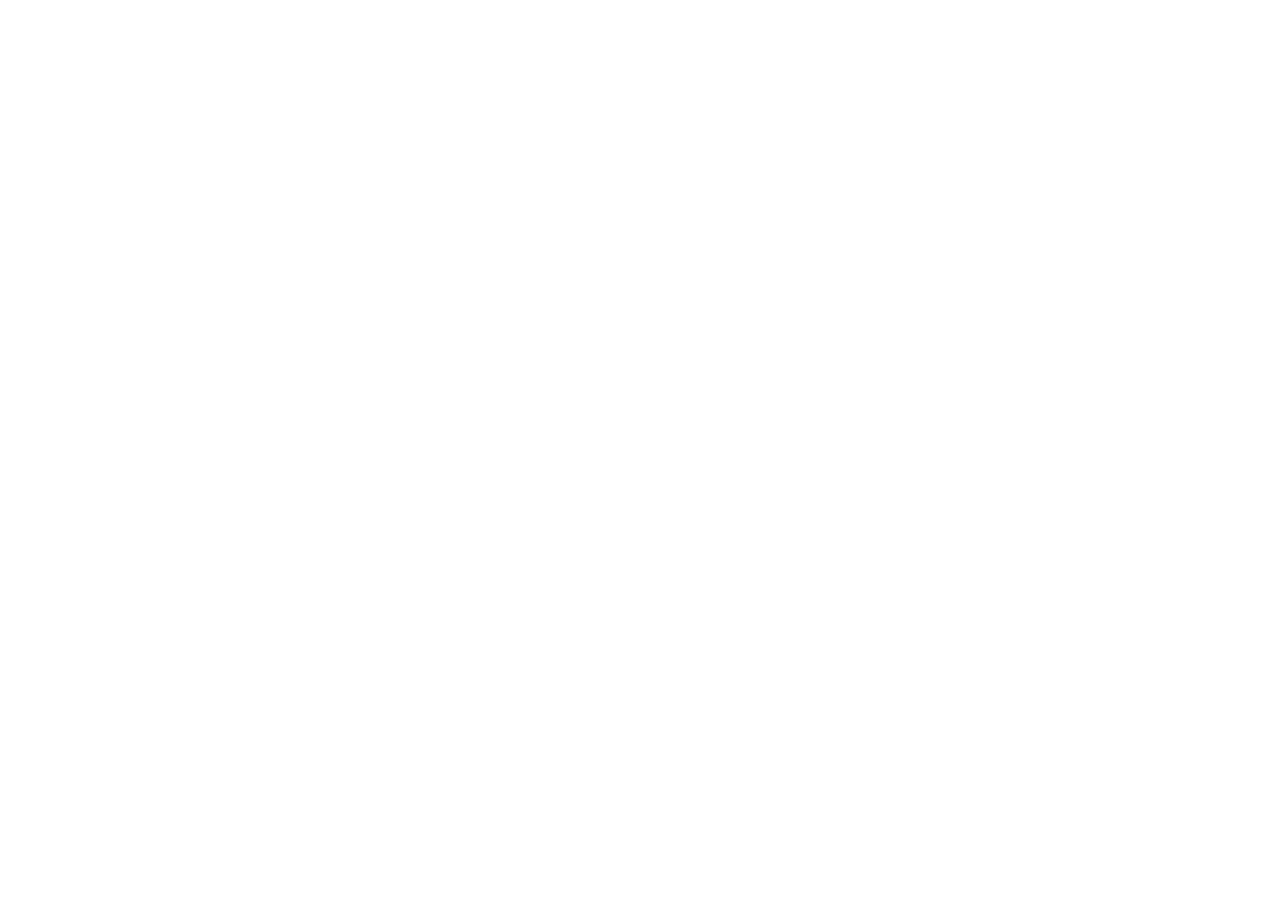
==== account.html @ 0335926c "edit account" ====
<!DOCTYPE html>
<html lang="en">
  <head>
    <meta charset="UTF-8" />
    <meta http-equiv="X-UA-Compatible" content="IE=edge" />
    <meta name="viewport" content="width=device-width, initial-scale=1.0" />
    <title>Document</title>
    <link rel="stylesheet" href="./css/account.css" />
    <link rel="stylesheet" href="./css/bootstrap.min.css" />
    <link rel="stylesheet" href="./css/main.css">
  </head>
  <body>
    <div class="loader_bg">
      <div class="loader"></div>
    </div>
    <main>
      <section class="hero">
        <div class="container">
          <div class="hero__inner text-center">
            <img class="icon__hero__sec_inner" src="./images/hero-icon.svg" alt="icon">
            <h1>My Account</h1>
            <a class="text-black link__account__hero__inner" href="./index.html">Home</a>
          </div>
        </div>
      </section>
    </main>
    <footer>
      <div class="container">
        <div class="row border-bottom mb-lg-4">
          <div class="col-12 col-xl-4 col-md-6 align-items-center d-flex">
            <p class="footer_text_first pt-sm-3">
                400 University Drive Suite 200 Coral <br> Gables, <br> FL 33134 USA
            </p>
          </div>
          <div class="col-12 col-xl-2 col-md-6">
            <p class="footer_text_second pt-5">
            Links
            </p>
            <a href="#">
            <p class="footer_text_third pt-4">
              Home
            </p>
            </a>
            <a href="#">
            <p class="footer_text_third pt-4">
              Shop
            </p>
            </a>
            <a href="#">
            <p class="footer_text_third pt-4">
              About
            </p>
            </a>
            <a href="#">
            <p class="footer_text_third pt-4">
              Contact
            </p>
            </a>
          </div>
          <div class="col-12 col-xl-2 col-md-6">
            <p class="footer_text_second pt-5">
              Help
              </p>
              <a href="#">
              <p class="footer_text_third pt-4">
                Payment Options
              </p>
              </a>
              <a href="#">
              <p class="footer_text_third pt-4">
                Returns
              </p>
              </a>
              <a href="#">
              <p class="footer_text_third pt-4">
                Privacy Policies
              </p>
              </a>
          </div>
          <div class="col-12 col-xl-4 col-md-6">
            <p class="footer_text_second pt-5">
              Newsletter
            </p>
            <form action="#" class="pt-4 footer_form pb-lg-4">
              <input class="footer_form_input_email" type="text" placeholder="Enter Your Email Address">
              <button type="submit" class="footer_form_button_subscribe">
                SUBSCRIBE
              </button>
            </form>
          </div>
        </div>
        <p class="pb-2">2022 Meubel House. All rights reverved</p>
        </div>
    </footer>
    <script src="./js/bootstrap.bundle.min.js"></script>
    <script src="https://cdnjs.cloudflare.com/ajax/libs/jquery/3.4.1/jquery.min.js"></script>
  <script>
    setTimeout(function () {
      $(".loader_bg").fadeToggle();
    }, 1500);
  </script>
  <script src="https://cdn.jsdelivr.net/npm/bootstrap@5.2.2/dist/js/bootstrap.bundle.min.js"
    integrity="sha384-OERcA2EqjJCMA+/3y+gxIOqMEjwtxJY7qPCqsdltbNJuaOe923+mo//f6V8Qbsw3" crossorigin="anonymous"></script>
  </body>
</html>
---- css/account.css ----
.hero {
  background-image: url(./images/background-hero.png);
}
.hero .link__account__hero__inner {
  font-style: normal;
  font-weight: 500;
  font-size: 16px;
  line-height: 24px;
  color: #000000;
}/*# sourceMappingURL=account.css.map */
---- css/main.css ----
@import url("https://fonts.googleapis.com/css2?family=Poppins:wght@300;400;500;600;700&display=swap");
.loader_bg {
  position: fixed;
  z-index: 999999;
  background-color: #FFFFFF;
  width: 100%;
  height: 100%;
}

.loader {
  border: 0 solid transparent;
  border-radius: 50%;
  width: 150px;
  height: 150px;
  position: absolute;
  top: calc(50vh - 75px);
  left: calc(50vw - 75px);
}

.loader::before,
.loader::after {
  content: "";
  border: 1em solid;
  border-radius: 50%;
  width: inherit;
  height: inherit;
  position: absolute;
  top: 0;
  left: 0;
  -webkit-animation: loader 2s linear infinite;
          animation: loader 2s linear infinite;
  opacity: 0;
}

.loader::before {
  -webkit-animation-delay: 0.5s;
          animation-delay: 0.5s;
}

@-webkit-keyframes loader {
  0% {
    transform: scale(0);
    opacity: 0;
    border-color: blue;
  }
  50% {
    opacity: 1;
    border-color: greenyellow;
  }
  100% {
    transform: scale(1);
    opacity: 0;
    border-color: aqua;
  }
}

@keyframes loader {
  0% {
    transform: scale(0);
    opacity: 0;
    border-color: blue;
  }
  50% {
    opacity: 1;
    border-color: greenyellow;
  }
  100% {
    transform: scale(1);
    opacity: 0;
    border-color: aqua;
  }
}
* {
  margin: 0;
  padding: 0;
  box-sizing: border-box;
  font-family: "Poppins", sans-serif;
  scroll-behavior: smooth;
}

.container-sm {
  max-width: 1200px !important;
}
@media screen and (min-width: 500px) {
  .container-sm {
    padding: 0 25px;
  }
}

a {
  text-decoration: none !important;
}

.footer_text_first {
  font-weight: 400;
  font-size: 16px;
  line-height: 24px;
  color: #9F9F9F;
}

.footer_text_second {
  font-weight: 500;
  font-size: 16px;
  line-height: 24px;
  color: #9F9F9F;
}

.footer_text_third {
  font-weight: 500;
  font-size: 16px;
  line-height: 24px;
  color: #000000;
}

.footer_form_input_email {
  border: none;
  border-bottom: 1px solid #000000;
  padding-right: 10px;
}

.footer_form_button_subscribe {
  font-weight: 500;
  font-size: 14px;
  line-height: 21px;
  color: #000000;
  border: none;
  background-color: transparent;
  margin-left: 11px;
  border-bottom: 1px solid #000000;
}

@media screen and (max-width: 330px) {
  .footer_form_button_subscribe {
    margin-left: 0 !important;
  }
}
@media screen and (max-width: 768px) {
  .footer_form {
    padding-bottom: 40px !important;
  }
}
.loader_bg {
  position: fixed;
  z-index: 999999;
  background-color: #FFFFFF;
  width: 100%;
  height: 100%;
}

.loader {
  border: 0 solid transparent;
  border-radius: 50%;
  width: 150px;
  height: 150px;
  position: absolute;
  top: calc(50vh - 75px);
  left: calc(50vw - 75px);
}

.loader::before,
.loader::after {
  content: "";
  border: 1em solid;
  border-radius: 50%;
  width: inherit;
  height: inherit;
  position: absolute;
  top: 0;
  left: 0;
  -webkit-animation: loader 2s linear infinite;
          animation: loader 2s linear infinite;
  opacity: 0;
}

.loader::before {
  -webkit-animation-delay: 0.5s;
          animation-delay: 0.5s;
}

@keyframes loader {
  0% {
    transform: scale(0);
    opacity: 0;
    border-color: blue;
  }
  50% {
    opacity: 1;
    border-color: greenyellow;
  }
  100% {
    transform: scale(1);
    opacity: 0;
    border-color: aqua;
  }
}
.btn-close:focus,
.navbar-toggler:focus {
  outline: none;
  box-shadow: none;
  border: none;
}/*# sourceMappingURL=main.css.map */
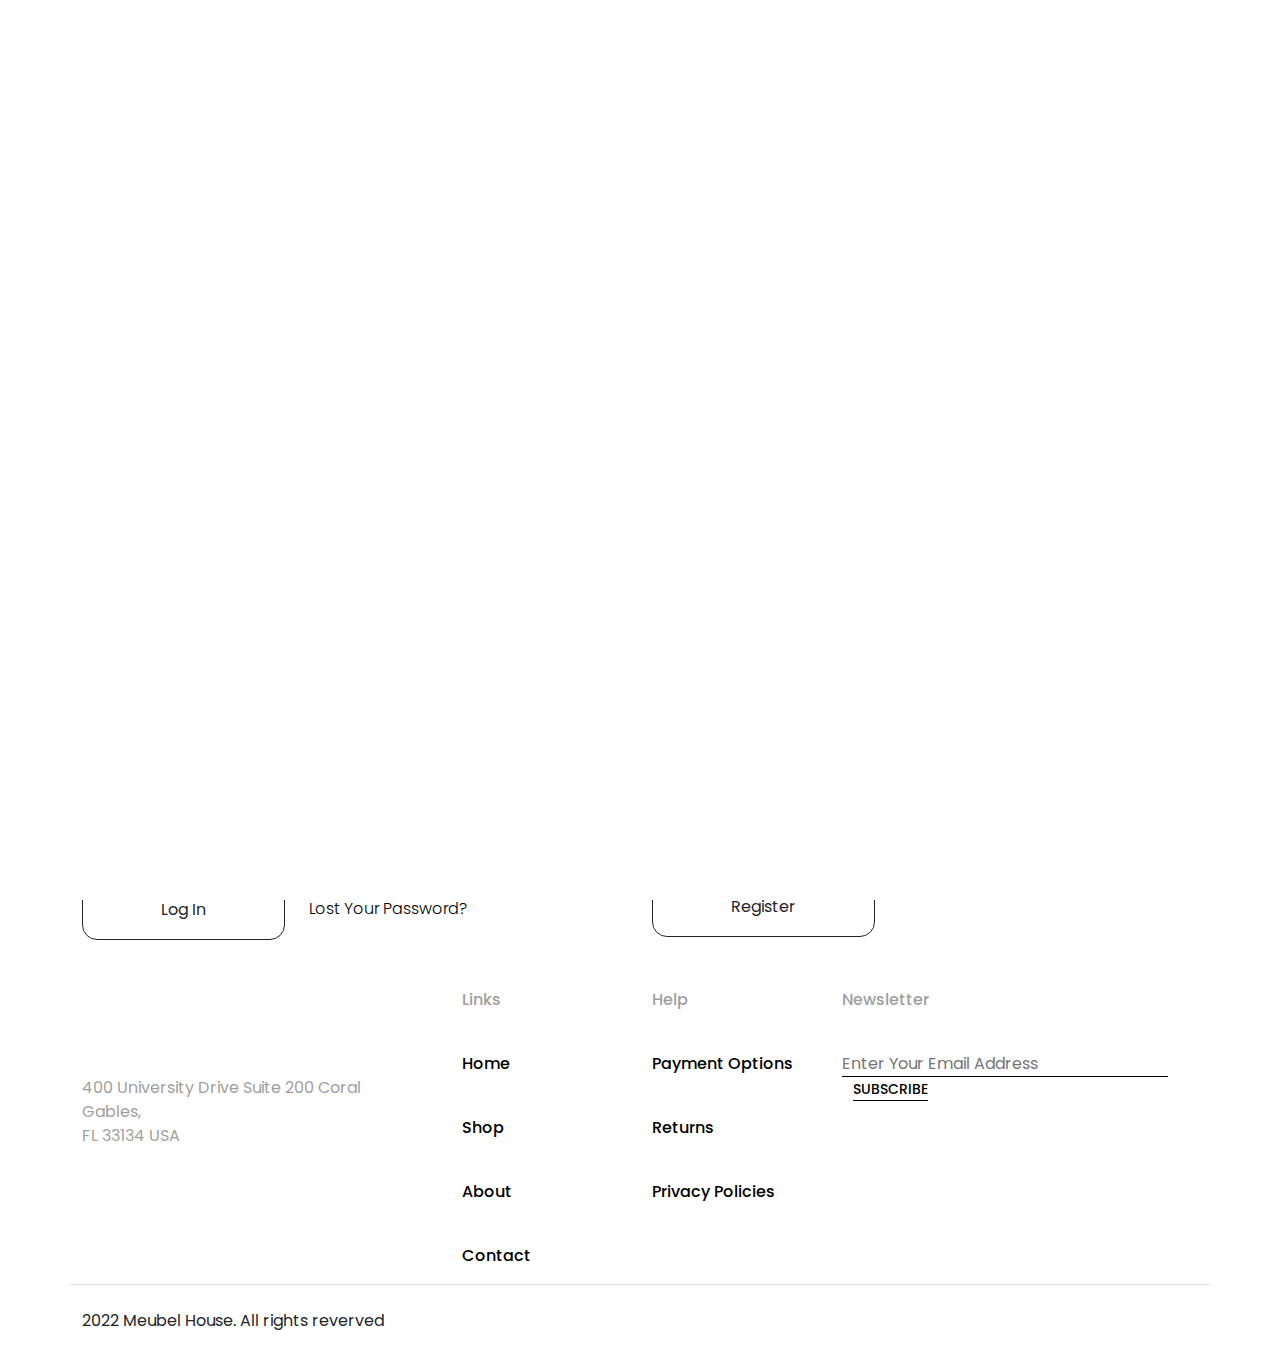
==== commit 36f3ce60: "edit account" ====
--- a/account.html
+++ b/account.html
@@ -7,7 +7,7 @@
     <title>Document</title>
     <link rel="stylesheet" href="./css/account.css" />
     <link rel="stylesheet" href="./css/bootstrap.min.css" />
-    <link rel="stylesheet" href="./css/main.css">
+    <link rel="stylesheet" href="./css/main.css" />
   </head>
   <body>
     <div class="loader_bg">
@@ -16,10 +16,106 @@
     <main>
       <section class="hero">
         <div class="container">
-          <div class="hero__inner text-center">
-            <img class="icon__hero__sec_inner" src="./images/hero-icon.svg" alt="icon">
-            <h1>My Account</h1>
-            <a class="text-black link__account__hero__inner" href="./index.html">Home</a>
+          <div
+            class="hero__box d-flex align-items-center justify-content-center"
+          >
+            <div class="hero__inner text-center">
+              <img
+                class="icon__hero__sec_inner"
+                src="./images/hero-icon.svg"
+                alt="icon"
+              />
+              <h1>My Account</h1>
+              <a
+                class="text-black link__account__hero__inner"
+                href="./index.html"
+                >Home &nbsp;&nbsp;
+                <img src="./images/hero-section-icon-link.svg" alt="icon" /> </a
+              >&nbsp;&nbsp;
+              <a class="link_2_account__hero__inner" href="./account.html">
+                My account
+              </a>
+            </div>
+          </div>
+        </div>
+      </section>
+      <section class="form__sect pt-5">
+        <div class="container pt-5">
+          <div class="form__sect__inner row">
+            <div class="form__sect__left col-6">
+              <form action="#">
+                <h2 class="login__account">Log In</h2>
+                <label for="username" class="user__or__email__label">
+                  Username or email address
+                </label>
+                <input
+                  name="username_mail"
+                  id="username"
+                  type="email"
+                  class="form__account__sect"
+                />
+                <br />
+                <label class="label__password" for="password">Password</label>
+                <br />
+                <input
+                  name="password"
+                  id="password"
+                  type="password"
+                  class="form__account__sect"
+                />
+                <br />
+                <div class="remember_box">
+                  <input type="checkbox" name="Remember" id="remember" />
+                  &nbsp;&nbsp;&nbsp;&nbsp;&nbsp;
+                  <label for="remember"> Remember me </label>
+                </div>
+                <br />
+                <button
+                  type="submit"
+                  class="btn btn-outline-dark button__log__in__acc"
+                >
+                  Log In
+                </button>
+                <a class="link__forgot__pas" href="./account.html">
+                  Lost Your Password?
+                </a>
+              </form>
+            </div>
+
+            <div class="form__sect__right col-6">
+              <form action="#">
+                <h2 class="login__account">Register</h2>
+                <label for="username" class="user__or__email__label">
+                  Email address
+                </label>
+                <br />
+                <input
+                  name="username_mail"
+                  id="username"
+                  type="email"
+                  class="form__account__sect"
+                />
+                <br />
+                <p class="register__text_1">
+                  A link to set a new password will be sent to your email <br />
+                  address.
+                </p>
+                <p class="register__text_1">
+                  Your personal data will be used to support your <br> experience
+                  throughout this website, to manage access <br> to your account, and
+                  for other purposes described in our <br><strong> 
+                    privacy
+                    policy.
+                  </strong>
+                </p>
+                <button
+                type="submit"
+                class="btn btn-outline-dark button__log__in__acc"
+              >
+                Register
+              </button>
+              </form>
+            </div>
           </div>
         </div>
       </section>
@@ -29,60 +125,46 @@
         <div class="row border-bottom mb-lg-4">
           <div class="col-12 col-xl-4 col-md-6 align-items-center d-flex">
             <p class="footer_text_first pt-sm-3">
-                400 University Drive Suite 200 Coral <br> Gables, <br> FL 33134 USA
+              400 University Drive Suite 200 Coral <br />
+              Gables, <br />
+              FL 33134 USA
             </p>
           </div>
           <div class="col-12 col-xl-2 col-md-6">
-            <p class="footer_text_second pt-5">
-            Links
-            </p>
+            <p class="footer_text_second pt-5">Links</p>
             <a href="#">
-            <p class="footer_text_third pt-4">
-              Home
-            </p>
+              <p class="footer_text_third pt-4">Home</p>
             </a>
             <a href="#">
-            <p class="footer_text_third pt-4">
-              Shop
-            </p>
+              <p class="footer_text_third pt-4">Shop</p>
             </a>
             <a href="#">
-            <p class="footer_text_third pt-4">
-              About
-            </p>
+              <p class="footer_text_third pt-4">About</p>
             </a>
             <a href="#">
-            <p class="footer_text_third pt-4">
-              Contact
-            </p>
+              <p class="footer_text_third pt-4">Contact</p>
             </a>
           </div>
           <div class="col-12 col-xl-2 col-md-6">
-            <p class="footer_text_second pt-5">
-              Help
-              </p>
-              <a href="#">
-              <p class="footer_text_third pt-4">
-                Payment Options
-              </p>
-              </a>
-              <a href="#">
-              <p class="footer_text_third pt-4">
-                Returns
-              </p>
-              </a>
-              <a href="#">
-              <p class="footer_text_third pt-4">
-                Privacy Policies
-              </p>
-              </a>
+            <p class="footer_text_second pt-5">Help</p>
+            <a href="#">
+              <p class="footer_text_third pt-4">Payment Options</p>
+            </a>
+            <a href="#">
+              <p class="footer_text_third pt-4">Returns</p>
+            </a>
+            <a href="#">
+              <p class="footer_text_third pt-4">Privacy Policies</p>
+            </a>
           </div>
           <div class="col-12 col-xl-4 col-md-6">
-            <p class="footer_text_second pt-5">
-              Newsletter
-            </p>
+            <p class="footer_text_second pt-5">Newsletter</p>
             <form action="#" class="pt-4 footer_form pb-lg-4">
-              <input class="footer_form_input_email" type="text" placeholder="Enter Your Email Address">
+              <input
+                class="footer_form_input_email"
+                type="text"
+                placeholder="Enter Your Email Address"
+              />
               <button type="submit" class="footer_form_button_subscribe">
                 SUBSCRIBE
               </button>
@@ -90,16 +172,19 @@
           </div>
         </div>
         <p class="pb-2">2022 Meubel House. All rights reverved</p>
-        </div>
+      </div>
     </footer>
     <script src="./js/bootstrap.bundle.min.js"></script>
     <script src="https://cdnjs.cloudflare.com/ajax/libs/jquery/3.4.1/jquery.min.js"></script>
-  <script>
-    setTimeout(function () {
-      $(".loader_bg").fadeToggle();
-    }, 1500);
-  </script>
-  <script src="https://cdn.jsdelivr.net/npm/bootstrap@5.2.2/dist/js/bootstrap.bundle.min.js"
-    integrity="sha384-OERcA2EqjJCMA+/3y+gxIOqMEjwtxJY7qPCqsdltbNJuaOe923+mo//f6V8Qbsw3" crossorigin="anonymous"></script>
+    <script>
+      setTimeout(function () {
+        $(".loader_bg").fadeToggle();
+      }, 1500);
+    </script>
+    <script
+      src="https://cdn.jsdelivr.net/npm/bootstrap@5.2.2/dist/js/bootstrap.bundle.min.js"
+      integrity="sha384-OERcA2EqjJCMA+/3y+gxIOqMEjwtxJY7qPCqsdltbNJuaOe923+mo//f6V8Qbsw3"
+      crossorigin="anonymous"
+    ></script>
   </body>
 </html>
--- a/css/account.css
+++ b/css/account.css
@@ -1,10 +1,97 @@
 .hero {
-  background-image: url(./images/background-hero.png);
+  background-image: url("../images/background-hero.png");
+  height: 316px;
+  width: 100%;
+  background-repeat: no-repeat;
+  background-size: cover;
 }
-.hero .link__account__hero__inner {
+
+.hero__box {
+  height: 316px;
+  width: 100%;
+}
+.hero__box .link__account__hero__inner {
   font-style: normal;
   font-weight: 500;
   font-size: 16px;
   line-height: 24px;
   color: #000000;
+}
+.hero__box .link_2_account__hero__inner {
+  font-weight: 300;
+  font-size: 16px;
+  line-height: 24px;
+  color: #000000;
+}
+
+.login__account {
+  font-style: normal;
+  font-weight: 600;
+  font-size: 36px;
+  line-height: 54px;
+  color: #000000;
+  padding-bottom: 36px;
+}
+
+.user__or__email__label {
+  font-weight: 500;
+  font-size: 16px;
+  line-height: 24px;
+  color: #000000;
+  padding-bottom: 20px;
+}
+
+.form__account__sect {
+  background: #FFFFFF;
+  border: 1px solid #9F9F9F;
+  border-radius: 10px;
+  width: 423px;
+  height: 75px;
+}
+
+.form__account__sect:active {
+  background: #FFFFFF;
+  border: 1px solid #9F9F9F !important;
+  border-radius: 10px;
+}
+
+.label__password {
+  font-weight: 500;
+  font-size: 16px;
+  line-height: 24px;
+  color: #000000;
+  padding-top: 36px;
+  padding-bottom: 22px;
+}
+
+#remember {
+  width: 30px;
+  height: 27px;
+}
+
+.remember_box {
+  padding-top: 43px;
+  display: flex;
+  align-items: center;
+}
+
+.button__log__in__acc {
+  padding: 17px 78px !important;
+  border-radius: 15px !important;
+}
+
+.link__forgot__pas {
+  font-weight: 300;
+  font-size: 16px;
+  line-height: 24px;
+  color: #000000;
+  margin-left: 20px;
+}
+
+.link__forgot__pas:hover {
+  color: #000000;
+}
+
+.register__text_1 {
+  padding-top: 36px;
 }/*# sourceMappingURL=account.css.map */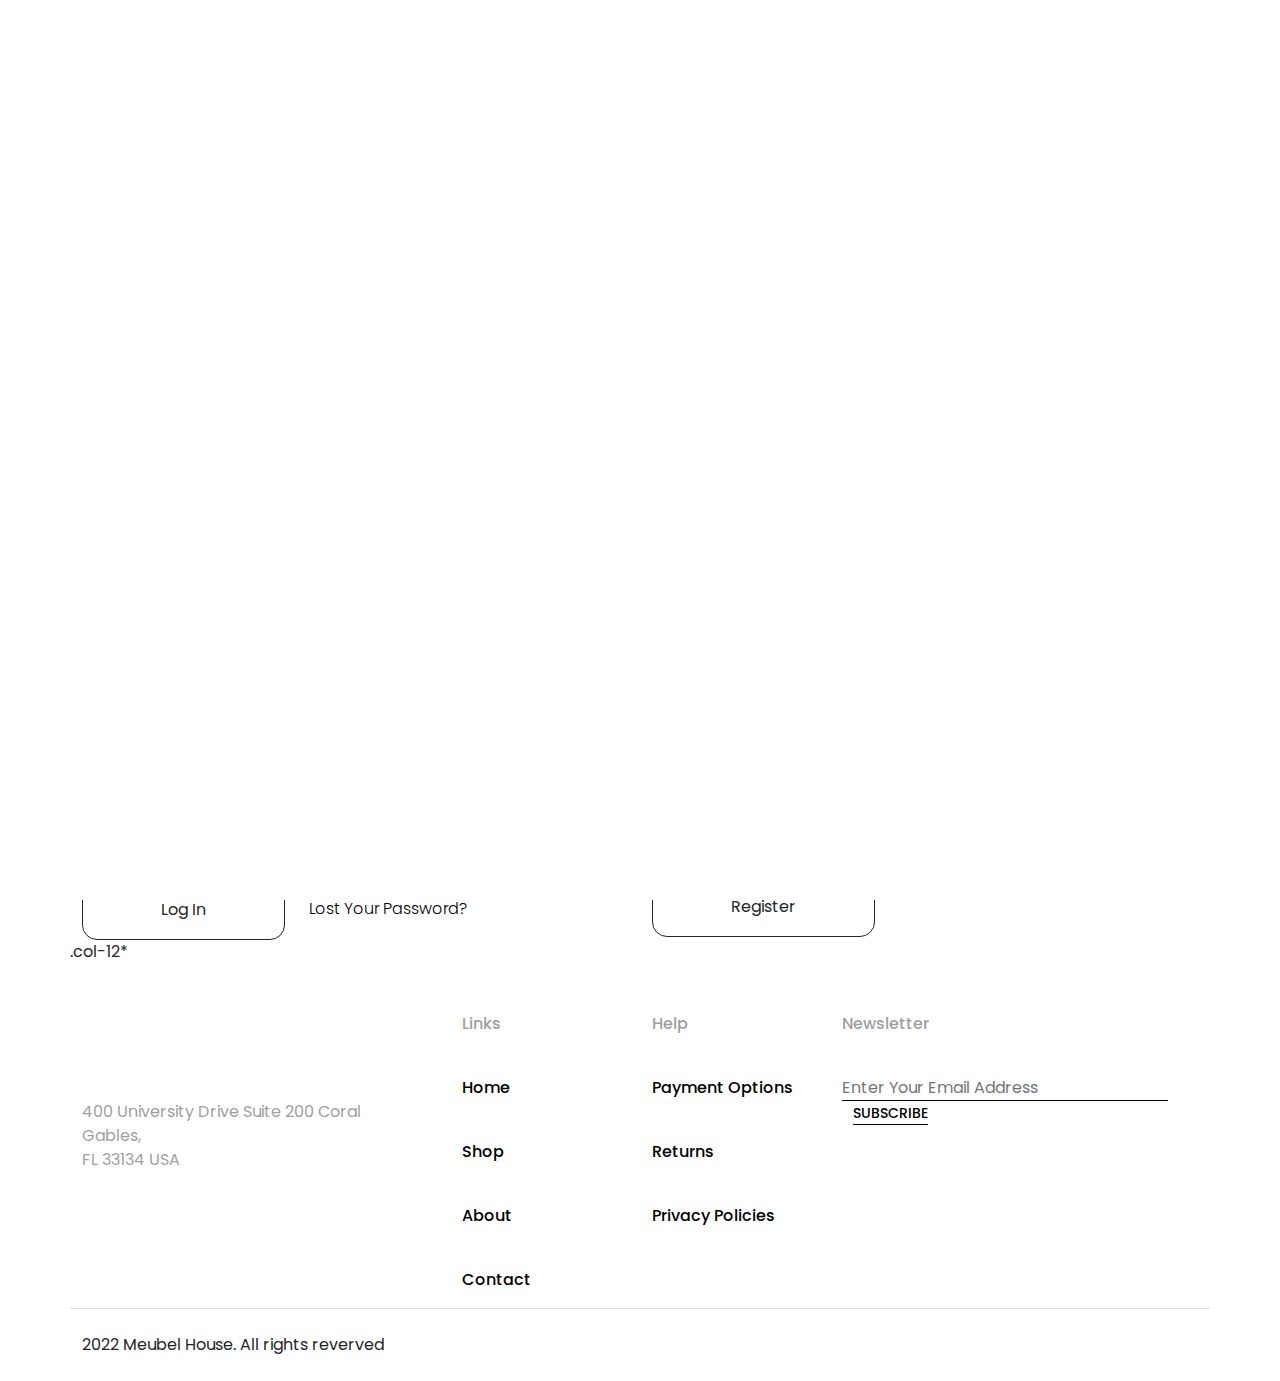
==== commit 20f088ae: "edit account" ====
--- a/account.html
+++ b/account.html
@@ -42,12 +42,12 @@
       <section class="form__sect pt-5">
         <div class="container pt-5">
           <div class="form__sect__inner row">
-            <div class="form__sect__left col-6">
+            <div class="form__sect__left col-12 col-lg-6">
               <form action="#">
                 <h2 class="login__account">Log In</h2>
                 <label for="username" class="user__or__email__label">
                   Username or email address
-                </label>
+                </label> <br>
                 <input
                   name="username_mail"
                   id="username"
@@ -82,7 +82,7 @@
               </form>
             </div>
 
-            <div class="form__sect__right col-6">
+            <div class="form__sect__right col-12 col-lg-6">
               <form action="#">
                 <h2 class="login__account">Register</h2>
                 <label for="username" class="user__or__email__label">
@@ -119,10 +119,17 @@
           </div>
         </div>
       </section>
+      <section>
+        <div class="container">
+          <div class="row">
+            .col-12*
+          </div>
+        </div>
+      </section>
     </main>
     <footer>
       <div class="container">
-        <div class="row border-bottom mb-lg-4">
+        <div class="row border-bottom mb-lg-4 footer__innner">
           <div class="col-12 col-xl-4 col-md-6 align-items-center d-flex">
             <p class="footer_text_first pt-sm-3">
               400 University Drive Suite 200 Coral <br />
--- a/css/account.css
+++ b/css/account.css
@@ -94,4 +94,27 @@
 
 .register__text_1 {
   padding-top: 36px;
+}
+
+@media screen and (max-width: 458px) {
+  .form__account__sect {
+    width: 100% !important;
+  }
+  .link__forgot__pas {
+    display: block !important;
+    padding-top: 20px;
+  }
+  .footer_form_button_subscribe {
+    padding-top: 15px;
+  }
+}
+@media screen and (max-width: 768px) {
+  .footer__innner {
+    padding-top: 50px;
+  }
+}
+@media screen and (max-width: 992px) {
+  .login__account {
+    padding-top: 60px;
+  }
 }/*# sourceMappingURL=account.css.map */--- a/css/main.css
+++ b/css/main.css
@@ -19,7 +19,7 @@
 
 .loader::before,
 .loader::after {
-  content: "";
+  content: '';
   border: 1em solid;
   border-radius: 50%;
   width: inherit;
@@ -33,13 +33,14 @@
 }
 
 .loader::before {
-  -webkit-animation-delay: 0.5s;
-          animation-delay: 0.5s;
+  -webkit-animation-delay: .5s;
+          animation-delay: .5s;
 }
 
 @-webkit-keyframes loader {
   0% {
-    transform: scale(0);
+    -webkit-transform: scale(0);
+            transform: scale(0);
     opacity: 0;
     border-color: blue;
   }
@@ -48,7 +49,8 @@
     border-color: greenyellow;
   }
   100% {
-    transform: scale(1);
+    -webkit-transform: scale(1);
+            transform: scale(1);
     opacity: 0;
     border-color: aqua;
   }
@@ -56,7 +58,8 @@
 
 @keyframes loader {
   0% {
-    transform: scale(0);
+    -webkit-transform: scale(0);
+            transform: scale(0);
     opacity: 0;
     border-color: blue;
   }
@@ -65,22 +68,26 @@
     border-color: greenyellow;
   }
   100% {
-    transform: scale(1);
+    -webkit-transform: scale(1);
+            transform: scale(1);
     opacity: 0;
     border-color: aqua;
   }
 }
+
 * {
   margin: 0;
   padding: 0;
-  box-sizing: border-box;
-  font-family: "Poppins", sans-serif;
+  -webkit-box-sizing: border-box;
+          box-sizing: border-box;
+  font-family: 'Poppins', sans-serif;
   scroll-behavior: smooth;
 }
 
 .container-sm {
   max-width: 1200px !important;
 }
+
 @media screen and (min-width: 500px) {
   .container-sm {
     padding: 0 25px;
@@ -110,12 +117,25 @@
   font-size: 16px;
   line-height: 24px;
   color: #000000;
+  -webkit-transition: 0.5s;
+  transition: 0.5s;
+}
+
+.footer_text_third:hover {
+  color: #9F9F9F;
 }
 
 .footer_form_input_email {
   border: none;
   border-bottom: 1px solid #000000;
   padding-right: 10px;
+}
+
+.footer_form_input_email:focus {
+  outline: none;
+  -webkit-box-shadow: none;
+          box-shadow: none;
+  border: none;
 }
 
 .footer_form_button_subscribe {
@@ -127,6 +147,12 @@
   background-color: transparent;
   margin-left: 11px;
   border-bottom: 1px solid #000000;
+  -webkit-transition: 0.5s;
+  transition: 0.5s;
+}
+
+.footer_form_button_subscribe:hover {
+  color: #9F9F9F;
 }
 
 @media screen and (max-width: 330px) {
@@ -134,11 +160,13 @@
     margin-left: 0 !important;
   }
 }
+
 @media screen and (max-width: 768px) {
   .footer_form {
     padding-bottom: 40px !important;
   }
 }
+
 .loader_bg {
   position: fixed;
   z-index: 999999;
@@ -159,7 +187,7 @@
 
 .loader::before,
 .loader::after {
-  content: "";
+  content: '';
   border: 1em solid;
   border-radius: 50%;
   width: inherit;
@@ -173,13 +201,14 @@
 }
 
 .loader::before {
-  -webkit-animation-delay: 0.5s;
-          animation-delay: 0.5s;
+  -webkit-animation-delay: .5s;
+          animation-delay: .5s;
 }
 
 @keyframes loader {
   0% {
-    transform: scale(0);
+    -webkit-transform: scale(0);
+            transform: scale(0);
     opacity: 0;
     border-color: blue;
   }
@@ -188,14 +217,18 @@
     border-color: greenyellow;
   }
   100% {
-    transform: scale(1);
+    -webkit-transform: scale(1);
+            transform: scale(1);
     opacity: 0;
     border-color: aqua;
   }
 }
+
 .btn-close:focus,
 .navbar-toggler:focus {
   outline: none;
-  box-shadow: none;
-  border: none;
-}/*# sourceMappingURL=main.css.map */+  -webkit-box-shadow: none;
+          box-shadow: none;
+  border: none;
+}
+/*# sourceMappingURL=main.css.map */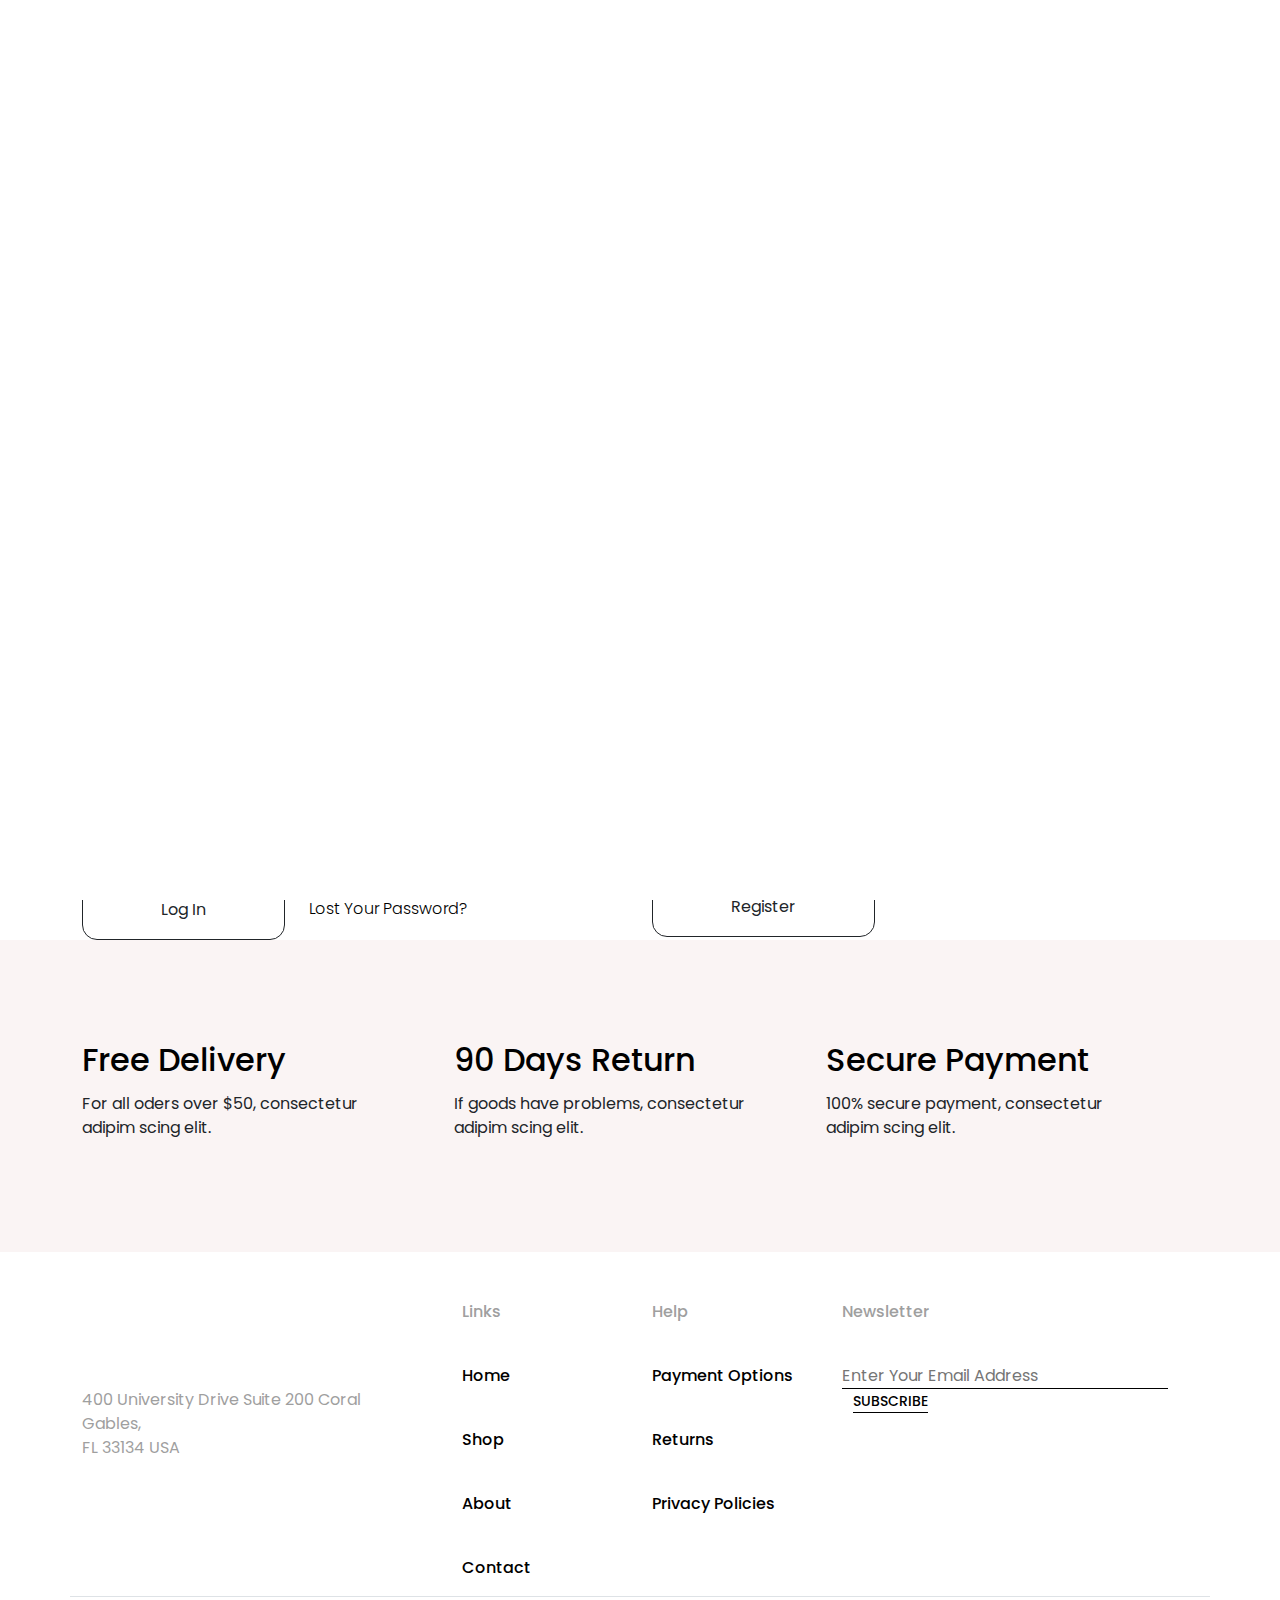
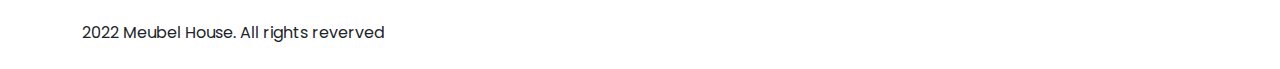
==== commit f4dd86b8: "end account" ====
--- a/account.html
+++ b/account.html
@@ -119,10 +119,35 @@
           </div>
         </div>
       </section>
-      <section>
+      <section class="sec__info">
         <div class="container">
-          <div class="row">
-            .col-12*
+          <div class="row justify-content-center">
+            <div class="row__inner__account d-flex justify-content-center">
+              <div class="col-12 col-xl-4 col-lg-6">
+                <h2 class="info__txt__heading">
+                  Free Delivery
+                </h2>
+                <p class="info__txt__p">
+                  For all oders over $50, consectetur <br> adipim scing elit.
+                </p>
+              </div>
+              <div class="col-12 col-xl-4 col-lg-6">
+                <h2 class="info__txt__heading">
+                  90 Days Return
+                </h2>
+                <p class="info__txt__p">
+                  If goods have problems, consectetur <br> adipim scing elit.
+                </p>
+              </div>
+              <div class="col-12 col-xl-4 col-lg-6">
+                <h2 class="info__txt__heading">
+                  Secure Payment
+                </h2>
+                <p class="info__txt__p">
+                  100% secure payment, consectetur <br> adipim scing elit.
+                </p>
+              </div>
+            </div>
           </div>
         </div>
       </section>
--- a/css/account.css
+++ b/css/account.css
@@ -117,4 +117,19 @@
   .login__account {
     padding-top: 60px;
   }
+}
+.info__txt__heading {
+  font-weight: 500;
+  font-size: 32px;
+  line-height: 48px;
+  color: #000000;
+}
+
+.sec__info {
+  background: #FAF4F4;
+}
+
+.row__inner__account {
+  padding-top: 96px;
+  padding-bottom: 96px;
 }/*# sourceMappingURL=account.css.map */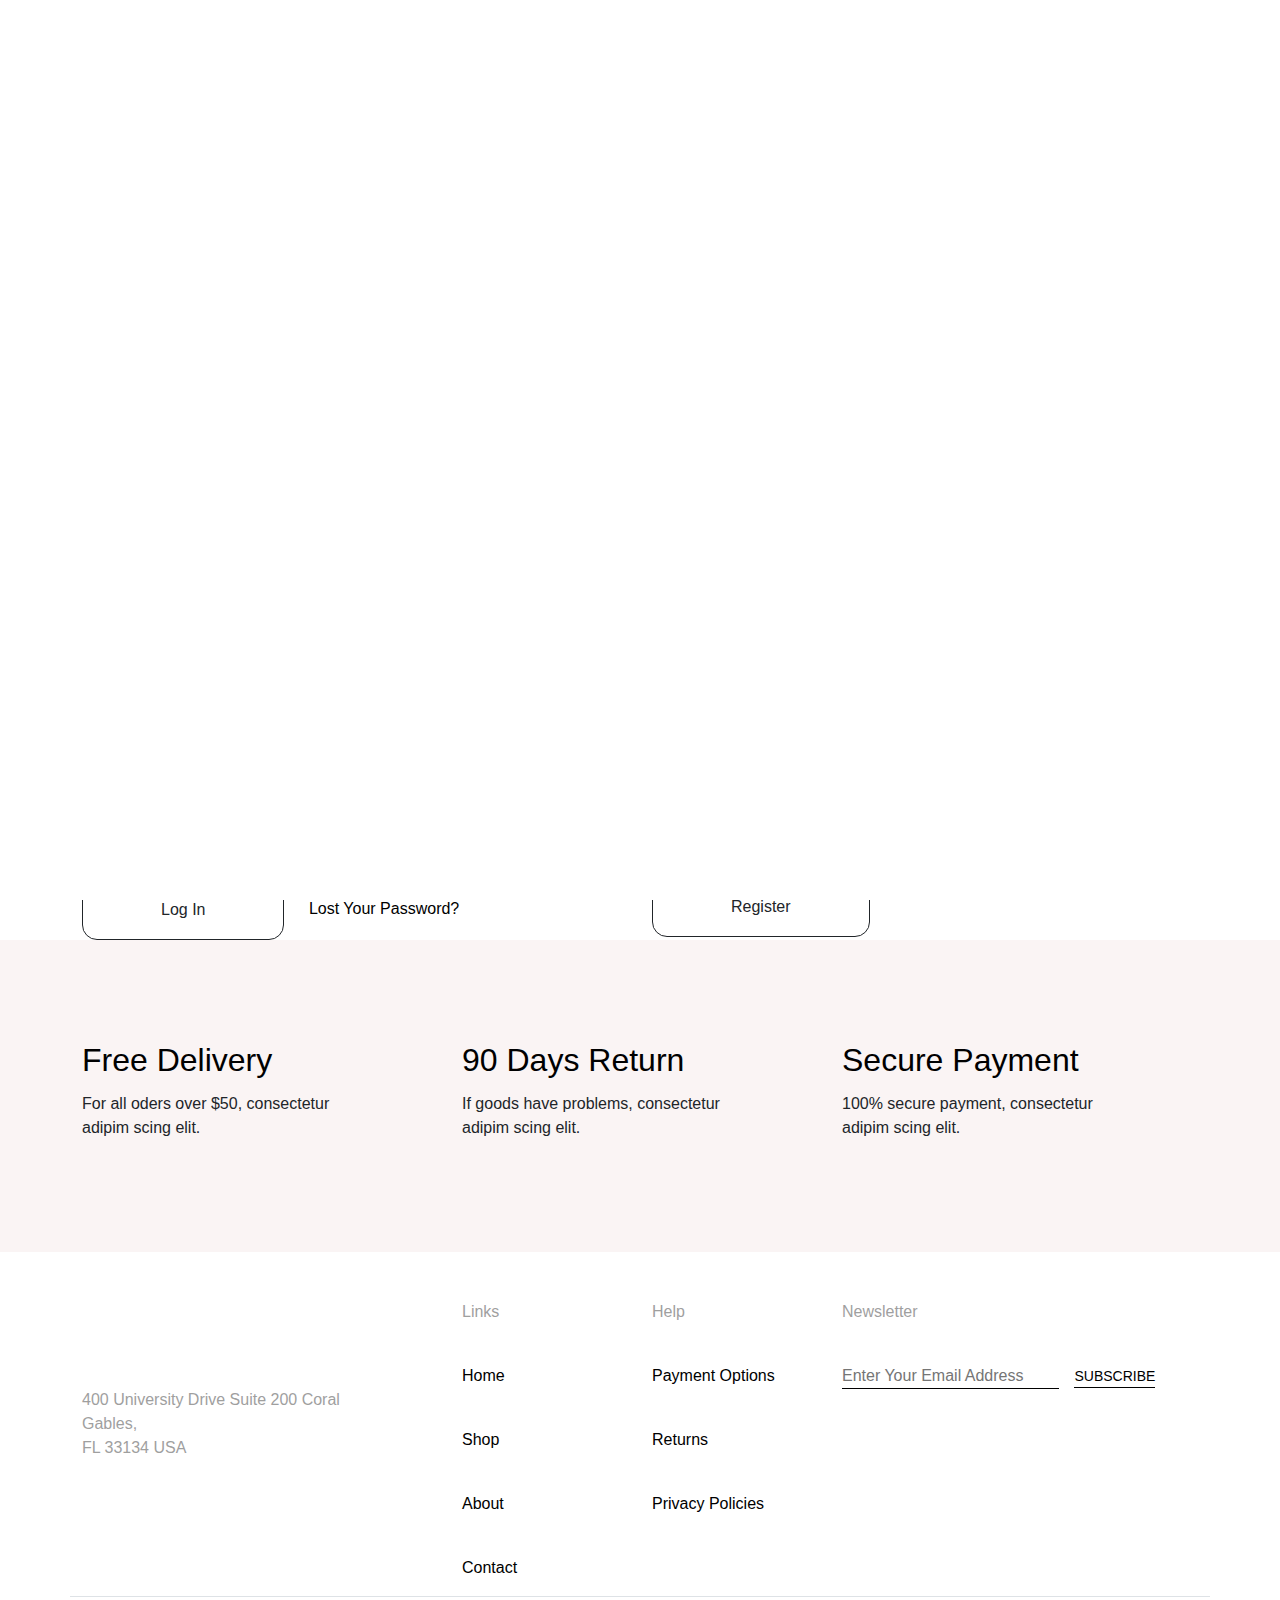
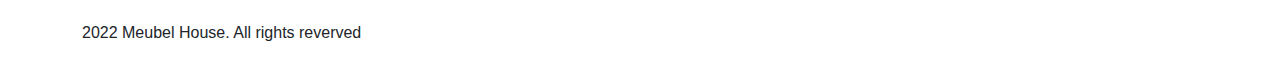
==== commit 3632f745: "first commit" ====
--- a/account.html
+++ b/account.html
@@ -122,8 +122,8 @@
       <section class="sec__info">
         <div class="container">
           <div class="row justify-content-center">
-            <div class="row__inner__account d-flex justify-content-center">
-              <div class="col-12 col-xl-4 col-lg-6">
+            <!-- <div class="row__inner__account d-flex justify-content-center"> -->
+              <div class="col-12 col-xl-4 col-lg-6 col-xxl-4 col-md-12 col-sm-12 row__inner__account">
                 <h2 class="info__txt__heading">
                   Free Delivery
                 </h2>
@@ -131,7 +131,7 @@
                   For all oders over $50, consectetur <br> adipim scing elit.
                 </p>
               </div>
-              <div class="col-12 col-xl-4 col-lg-6">
+              <div class="col-12 col-xl-4 col-lg-6 col-xxl-4 col-md-12 col-sm-12 row__inner__account">
                 <h2 class="info__txt__heading">
                   90 Days Return
                 </h2>
@@ -139,7 +139,7 @@
                   If goods have problems, consectetur <br> adipim scing elit.
                 </p>
               </div>
-              <div class="col-12 col-xl-4 col-lg-6">
+              <div class="col-12 col-xl-4 col-lg-6 col-xxl-4 col-md-12 col-sm-12 row__inner__account">
                 <h2 class="info__txt__heading">
                   Secure Payment
                 </h2>
@@ -147,7 +147,7 @@
                   100% secure payment, consectetur <br> adipim scing elit.
                 </p>
               </div>
-            </div>
+            <!-- </div> -->
           </div>
         </div>
       </section>
@@ -164,16 +164,16 @@
           </div>
           <div class="col-12 col-xl-2 col-md-6">
             <p class="footer_text_second pt-5">Links</p>
-            <a href="#">
+            <a href="index.html">
               <p class="footer_text_third pt-4">Home</p>
             </a>
-            <a href="#">
+            <a href="shop.html">
               <p class="footer_text_third pt-4">Shop</p>
             </a>
             <a href="#">
               <p class="footer_text_third pt-4">About</p>
             </a>
-            <a href="#">
+            <a href="contact.html">
               <p class="footer_text_third pt-4">Contact</p>
             </a>
           </div>
--- a/css/account.css
+++ b/css/account.css
@@ -104,14 +104,6 @@
     display: block !important;
     padding-top: 20px;
   }
-  .footer_form_button_subscribe {
-    padding-top: 15px;
-  }
-}
-@media screen and (max-width: 768px) {
-  .footer__innner {
-    padding-top: 50px;
-  }
 }
 @media screen and (max-width: 992px) {
   .login__account {
@@ -129,7 +121,9 @@
   background: #FAF4F4;
 }
 
-.row__inner__account {
-  padding-top: 96px;
-  padding-bottom: 96px;
+@media screen and (min-width: 1200px) {
+  .row__inner__account {
+    padding-top: 96px;
+    padding-bottom: 96px;
+  }
 }/*# sourceMappingURL=account.css.map */--- a/css/main.css
+++ b/css/main.css
@@ -1,3 +1,5 @@
+<<<<<<< HEAD
+=======
 @import url("https://fonts.googleapis.com/css2?family=Poppins:wght@300;400;500;600;700&display=swap");
 .loader_bg {
   position: fixed;
@@ -19,7 +21,7 @@
 
 .loader::before,
 .loader::after {
-  content: '';
+  content: "";
   border: 1em solid;
   border-radius: 50%;
   width: inherit;
@@ -33,14 +35,13 @@
 }
 
 .loader::before {
-  -webkit-animation-delay: .5s;
-          animation-delay: .5s;
+  -webkit-animation-delay: 0.5s;
+          animation-delay: 0.5s;
 }
 
 @-webkit-keyframes loader {
   0% {
-    -webkit-transform: scale(0);
-            transform: scale(0);
+    transform: scale(0);
     opacity: 0;
     border-color: blue;
   }
@@ -49,8 +50,7 @@
     border-color: greenyellow;
   }
   100% {
-    -webkit-transform: scale(1);
-            transform: scale(1);
+    transform: scale(1);
     opacity: 0;
     border-color: aqua;
   }
@@ -58,8 +58,7 @@
 
 @keyframes loader {
   0% {
-    -webkit-transform: scale(0);
-            transform: scale(0);
+    transform: scale(0);
     opacity: 0;
     border-color: blue;
   }
@@ -68,26 +67,22 @@
     border-color: greenyellow;
   }
   100% {
-    -webkit-transform: scale(1);
-            transform: scale(1);
+    transform: scale(1);
     opacity: 0;
     border-color: aqua;
   }
 }
-
 * {
   margin: 0;
   padding: 0;
-  -webkit-box-sizing: border-box;
-          box-sizing: border-box;
-  font-family: 'Poppins', sans-serif;
+  box-sizing: border-box;
+  font-family: "Poppins", sans-serif;
   scroll-behavior: smooth;
 }
 
 .container-sm {
   max-width: 1200px !important;
 }
-
 @media screen and (min-width: 500px) {
   .container-sm {
     padding: 0 25px;
@@ -117,10 +112,8 @@
   font-size: 16px;
   line-height: 24px;
   color: #000000;
-  -webkit-transition: 0.5s;
   transition: 0.5s;
 }
-
 .footer_text_third:hover {
   color: #9F9F9F;
 }
@@ -130,11 +123,9 @@
   border-bottom: 1px solid #000000;
   padding-right: 10px;
 }
-
 .footer_form_input_email:focus {
   outline: none;
-  -webkit-box-shadow: none;
-          box-shadow: none;
+  box-shadow: none;
   border: none;
 }
 
@@ -147,10 +138,8 @@
   background-color: transparent;
   margin-left: 11px;
   border-bottom: 1px solid #000000;
-  -webkit-transition: 0.5s;
   transition: 0.5s;
 }
-
 .footer_form_button_subscribe:hover {
   color: #9F9F9F;
 }
@@ -160,13 +149,21 @@
     margin-left: 0 !important;
   }
 }
-
 @media screen and (max-width: 768px) {
   .footer_form {
     padding-bottom: 40px !important;
   }
 }
-
+@media screen and (max-width: 768px) {
+  .footer__innner {
+    padding-top: 50px;
+  }
+}
+@media screen and (max-width: 458px) {
+  .footer_form_button_subscribe {
+    padding-top: 15px;
+  }
+}
 .loader_bg {
   position: fixed;
   z-index: 999999;
@@ -187,7 +184,7 @@
 
 .loader::before,
 .loader::after {
-  content: '';
+  content: "";
   border: 1em solid;
   border-radius: 50%;
   width: inherit;
@@ -201,14 +198,13 @@
 }
 
 .loader::before {
-  -webkit-animation-delay: .5s;
-          animation-delay: .5s;
+  -webkit-animation-delay: 0.5s;
+          animation-delay: 0.5s;
 }
 
 @keyframes loader {
   0% {
-    -webkit-transform: scale(0);
-            transform: scale(0);
+    transform: scale(0);
     opacity: 0;
     border-color: blue;
   }
@@ -217,18 +213,15 @@
     border-color: greenyellow;
   }
   100% {
-    -webkit-transform: scale(1);
-            transform: scale(1);
+    transform: scale(1);
     opacity: 0;
     border-color: aqua;
   }
 }
-
+>>>>>>> 6f858db8491082183b28a8a6ec3e4412ef02d694
 .btn-close:focus,
 .navbar-toggler:focus {
   outline: none;
-  -webkit-box-shadow: none;
-          box-shadow: none;
-  border: none;
-}
-/*# sourceMappingURL=main.css.map */+  box-shadow: none;
+  border: none;
+}/*# sourceMappingURL=main.css.map */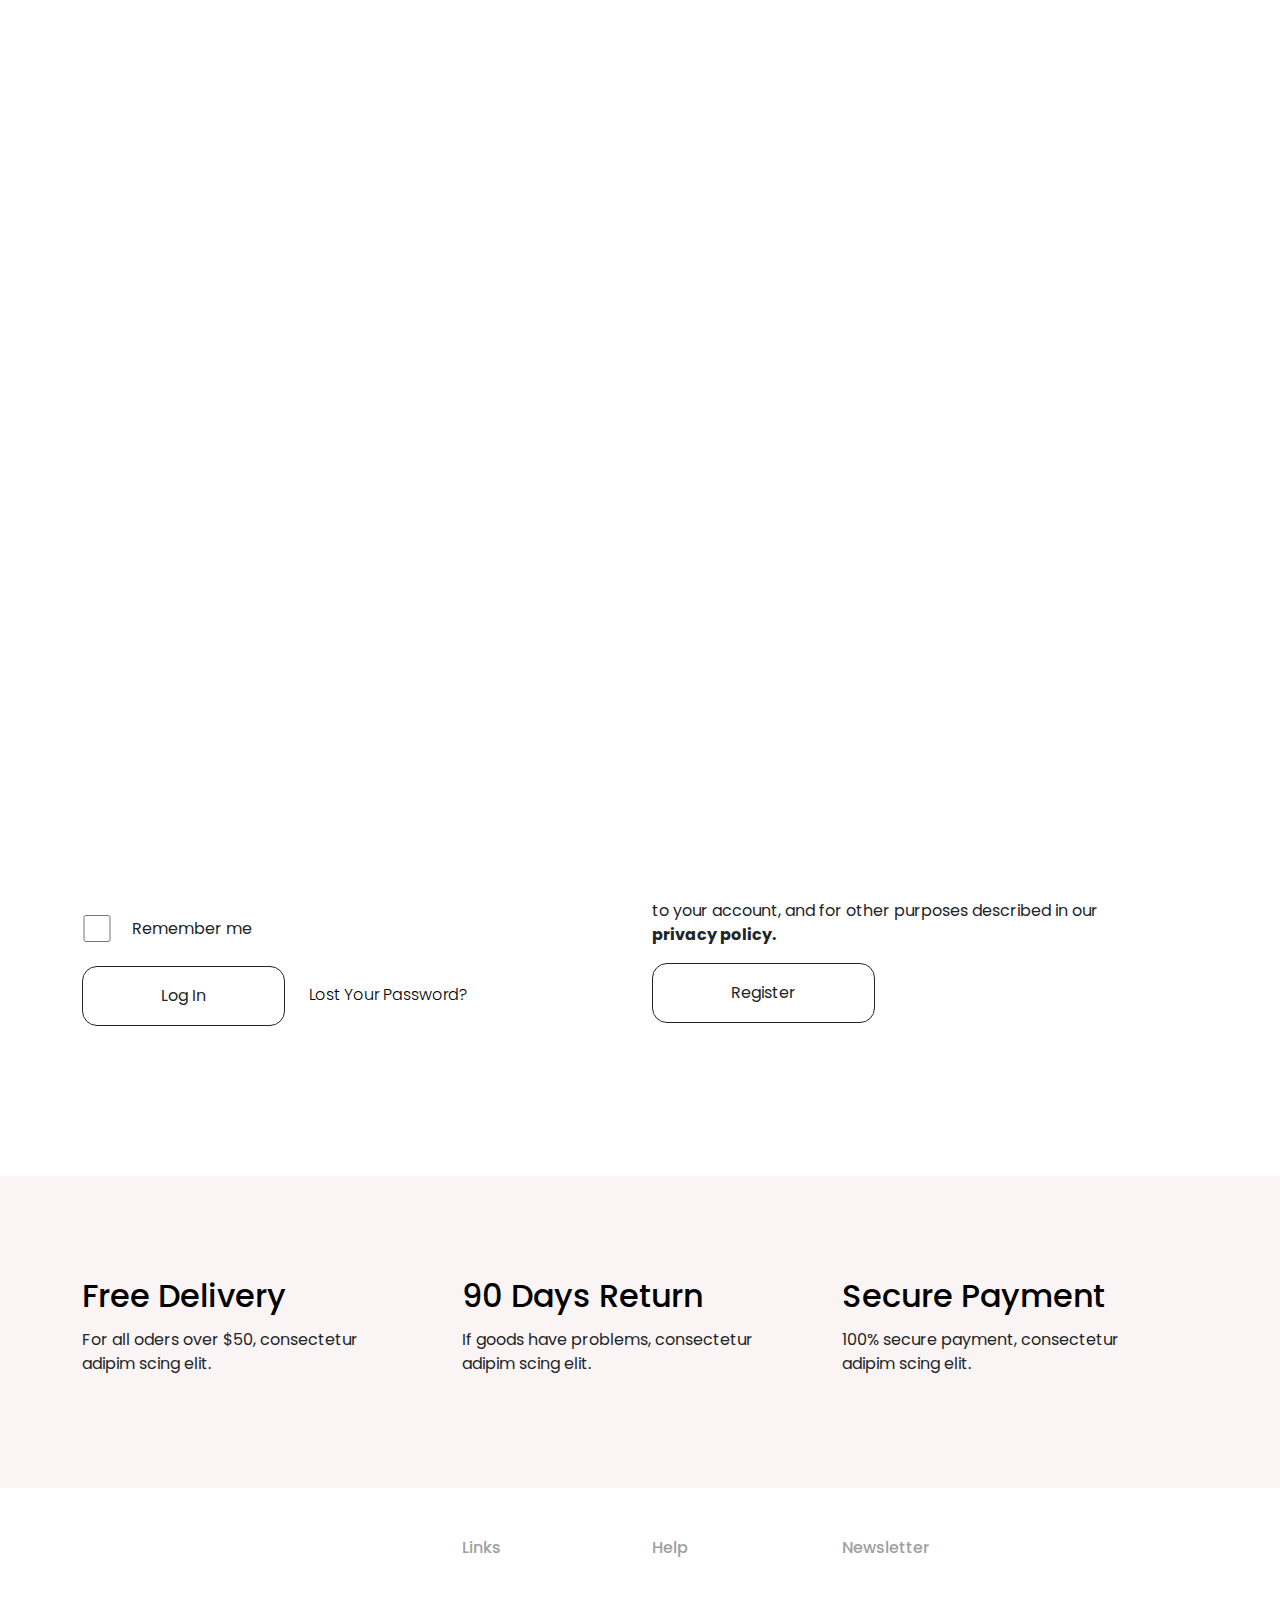
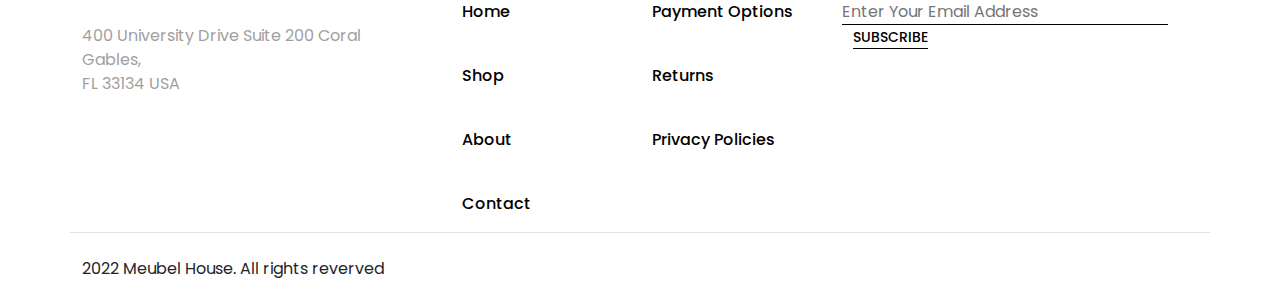
==== commit 58ca001d: "account edit" ====
--- a/account.html
+++ b/account.html
@@ -13,6 +13,77 @@
     <div class="loader_bg">
       <div class="loader"></div>
     </div>
+    <header class="sticky-top header" id="navbar">
+      <div class="container-sm">
+        <nav
+          id="navbar-example2"
+          class="navbar navbar-expand-lg justify-content-between"
+        >
+          <div class="d-flex align-items-center"></div>
+          <div>
+            <button
+              class="navbar-toggler"
+              type="button"
+              data-bs-toggle="offcanvas"
+              data-bs-target="#offcanvasNavbar"
+              aria-controls="offcanvasNavbar"
+              aria-expanded="false"
+              aria-label="Toggle navigation"
+              data-offset="0"
+            >
+              <span class="navbar-toggler-icon"></span>
+            </button>
+            <div
+              class="offcanvas offcanvas-start d-flex w-75 flex-lg-row align-items-center"
+              tabindex="-1"
+              id="offcanvasNavbar"
+              data-bs-scroll="true"
+              aria-labelledby="offcanvasNavbarLabel"
+            >
+              <div class="offcanvas-header px-sm-5">
+                <div class="d-flex gap-2"></div>
+                <button
+                  type="button"
+                  class="btn-close btn-close-white"
+                  data-bs-dismiss="offcanvas"
+                  aria-label="Close"
+                ></button>
+              </div>
+              <ul class="gap-4 nav nav-pills px-sm-2">
+                <li class="nav__item">
+                  <a
+                    class="nav__link active text-black"
+                    aria-current="page"
+                    href="#home"
+                    >Home</a
+                  >
+                </li>
+
+                <li class="nav__item">
+                  <a class="nav__link text-black" href="#service">Shop</a>
+                </li>
+                <li class="nav__item">
+                  <a class="nav__link text-black" href="#about">About</a>
+                </li>
+                <li class="nav__item">
+                  <a class="nav__link text-black" href="#blog">Contact</a>
+                </li>
+              </ul>
+              <a
+                href="tel:+998995252284"
+                class="btn__call py-3 px-5 text-white d-block d-lg-none mt-4 w-75 d-flex justify-content-center fs-3"
+                >Contact</a
+              >
+            </div>
+          </div>
+          <div class="btn d-none d-lg-block">
+            <a href="tel:+998994545597" class="btn__call py-3 px-5 text-white"
+              >Contact</a
+            >
+          </div>
+        </nav>
+      </div>
+    </header>
     <main>
       <section class="hero">
         <div class="container">
@@ -47,7 +118,8 @@
                 <h2 class="login__account">Log In</h2>
                 <label for="username" class="user__or__email__label">
                   Username or email address
-                </label> <br>
+                </label>
+                <br />
                 <input
                   name="username_mail"
                   id="username"
@@ -101,19 +173,17 @@
                   address.
                 </p>
                 <p class="register__text_1">
-                  Your personal data will be used to support your <br> experience
-                  throughout this website, to manage access <br> to your account, and
-                  for other purposes described in our <br><strong> 
-                    privacy
-                    policy.
-                  </strong>
+                  Your personal data will be used to support your <br />
+                  experience throughout this website, to manage access <br />
+                  to your account, and for other purposes described in our
+                  <br /><strong> privacy policy. </strong>
                 </p>
                 <button
-                type="submit"
-                class="btn btn-outline-dark button__log__in__acc"
-              >
-                Register
-              </button>
+                  type="submit"
+                  class="btn btn-outline-dark button__log__in__acc"
+                >
+                  Register
+                </button>
               </form>
             </div>
           </div>
@@ -123,30 +193,33 @@
         <div class="container">
           <div class="row justify-content-center">
             <!-- <div class="row__inner__account d-flex justify-content-center"> -->
-              <div class="col-12 col-xl-4 col-lg-6 col-xxl-4 col-md-12 col-sm-12 row__inner__account">
-                <h2 class="info__txt__heading">
-                  Free Delivery
-                </h2>
-                <p class="info__txt__p">
-                  For all oders over $50, consectetur <br> adipim scing elit.
-                </p>
-              </div>
-              <div class="col-12 col-xl-4 col-lg-6 col-xxl-4 col-md-12 col-sm-12 row__inner__account">
-                <h2 class="info__txt__heading">
-                  90 Days Return
-                </h2>
-                <p class="info__txt__p">
-                  If goods have problems, consectetur <br> adipim scing elit.
-                </p>
-              </div>
-              <div class="col-12 col-xl-4 col-lg-6 col-xxl-4 col-md-12 col-sm-12 row__inner__account">
-                <h2 class="info__txt__heading">
-                  Secure Payment
-                </h2>
-                <p class="info__txt__p">
-                  100% secure payment, consectetur <br> adipim scing elit.
-                </p>
-              </div>
+            <div
+              class="col-12 col-xl-4 col-lg-6 col-xxl-4 col-md-12 col-sm-12 row__inner__account"
+            >
+              <h2 class="info__txt__heading">Free Delivery</h2>
+              <p class="info__txt__p">
+                For all oders over $50, consectetur <br />
+                adipim scing elit.
+              </p>
+            </div>
+            <div
+              class="col-12 col-xl-4 col-lg-6 col-xxl-4 col-md-12 col-sm-12 row__inner__account"
+            >
+              <h2 class="info__txt__heading">90 Days Return</h2>
+              <p class="info__txt__p">
+                If goods have problems, consectetur <br />
+                adipim scing elit.
+              </p>
+            </div>
+            <div
+              class="col-12 col-xl-4 col-lg-6 col-xxl-4 col-md-12 col-sm-12 row__inner__account"
+            >
+              <h2 class="info__txt__heading">Secure Payment</h2>
+              <p class="info__txt__p">
+                100% secure payment, consectetur <br />
+                adipim scing elit.
+              </p>
+            </div>
             <!-- </div> -->
           </div>
         </div>
--- a/css/account.css
+++ b/css/account.css
@@ -126,4 +126,15 @@
     padding-top: 96px;
     padding-bottom: 96px;
   }
+}
+.username_or_mail:focus {
+  outline: none;
+}
+
+.form__account__sect:focus {
+  outline: none;
+}
+
+.sec__info {
+  margin-top: 150px;
 }/*# sourceMappingURL=account.css.map */--- a/css/main.css
+++ b/css/main.css
@@ -1,5 +1,3 @@
-<<<<<<< HEAD
-=======
 @import url("https://fonts.googleapis.com/css2?family=Poppins:wght@300;400;500;600;700&display=swap");
 .loader_bg {
   position: fixed;
@@ -43,16 +41,16 @@
   0% {
     transform: scale(0);
     opacity: 0;
-    border-color: blue;
+    border-color: rgb(225, 255, 0);
   }
   50% {
     opacity: 1;
-    border-color: greenyellow;
+    border-color: rgb(255, 113, 47);
   }
   100% {
     transform: scale(1);
     opacity: 0;
-    border-color: aqua;
+    border-color: rgb(255, 170, 0);
   }
 }
 
@@ -60,16 +58,16 @@
   0% {
     transform: scale(0);
     opacity: 0;
-    border-color: blue;
+    border-color: rgb(225, 255, 0);
   }
   50% {
     opacity: 1;
-    border-color: greenyellow;
+    border-color: rgb(255, 113, 47);
   }
   100% {
     transform: scale(1);
     opacity: 0;
-    border-color: aqua;
+    border-color: rgb(255, 170, 0);
   }
 }
 * {
@@ -93,6 +91,60 @@
   text-decoration: none !important;
 }
 
+.loader_bg {
+  position: fixed;
+  z-index: 999999;
+  background-color: #FFFFFF;
+  width: 100%;
+  height: 100%;
+}
+
+.loader {
+  border: 0 solid transparent;
+  border-radius: 50%;
+  width: 150px;
+  height: 150px;
+  position: absolute;
+  top: calc(50vh - 75px);
+  left: calc(50vw - 75px);
+}
+
+.loader::before,
+.loader::after {
+  content: "";
+  border: 1em solid;
+  border-radius: 50%;
+  width: inherit;
+  height: inherit;
+  position: absolute;
+  top: 0;
+  left: 0;
+  -webkit-animation: loader 2s linear infinite;
+          animation: loader 2s linear infinite;
+  opacity: 0;
+}
+
+.loader::before {
+  -webkit-animation-delay: 0.5s;
+          animation-delay: 0.5s;
+}
+
+@keyframes loader {
+  0% {
+    transform: scale(0);
+    opacity: 0;
+    border-color: rgb(225, 255, 0);
+  }
+  50% {
+    opacity: 1;
+    border-color: rgb(255, 113, 47);
+  }
+  100% {
+    transform: scale(1);
+    opacity: 0;
+    border-color: rgb(255, 170, 0);
+  }
+}
 .footer_text_first {
   font-weight: 400;
   font-size: 16px;
@@ -164,64 +216,91 @@
     padding-top: 15px;
   }
 }
-.loader_bg {
-  position: fixed;
-  z-index: 999999;
-  background-color: #FFFFFF;
-  width: 100%;
-  height: 100%;
-}
-
-.loader {
-  border: 0 solid transparent;
-  border-radius: 50%;
-  width: 150px;
-  height: 150px;
-  position: absolute;
-  top: calc(50vh - 75px);
-  left: calc(50vw - 75px);
-}
-
-.loader::before,
-.loader::after {
-  content: "";
-  border: 1em solid;
-  border-radius: 50%;
-  width: inherit;
-  height: inherit;
-  position: absolute;
-  top: 0;
-  left: 0;
-  -webkit-animation: loader 2s linear infinite;
-          animation: loader 2s linear infinite;
-  opacity: 0;
-}
-
-.loader::before {
-  -webkit-animation-delay: 0.5s;
-          animation-delay: 0.5s;
-}
-
-@keyframes loader {
-  0% {
-    transform: scale(0);
-    opacity: 0;
-    border-color: blue;
-  }
-  50% {
-    opacity: 1;
-    border-color: greenyellow;
-  }
-  100% {
-    transform: scale(1);
-    opacity: 0;
-    border-color: aqua;
-  }
-}
->>>>>>> 6f858db8491082183b28a8a6ec3e4412ef02d694
+.btn-close:focus,
+.navbar-toggler:focus {
+  outline: none !important;
+  box-shadow: none !important;
+  border: none !important;
+}
+
+header {
+  background: #FBEBB5 !important;
+  padding: 1rem 0;
+  transition: 0.5s;
+}
+header #offcanvasNavbar {
+  background-color: #FBEBB5 !important;
+}
+@media screen and (max-width: 990.999px) {
+  header #offcanvasNavbar .offcanvas-header {
+    display: flex;
+    justify-content: space-between;
+    width: 100%;
+  }
+}
+@media screen and (max-width: 610px) {
+  header #offcanvasNavbar ul {
+    display: flex;
+    flex-direction: column;
+  }
+}
+header .nav__link {
+  transition: 0.5s;
+  padding: 15px 25px;
+}
+header .nav__link:hover {
+  color: white !important;
+}
+@media screen and (max-width: 990.999px) {
+  header .nav__link {
+    font-size: 21px;
+  }
+}
+header .active {
+  background: #fce18b !important;
+  color: whitesmoke !important;
+}
+header .image:hover {
+  transition: 0.5s;
+  filter: invert(86%) sepia(37%) saturate(3987%) hue-rotate(353deg) brightness(93%) contrast(93%);
+}
+
+.navbar-shrink {
+  box-shadow: 0 0 5px #ffc400;
+  padding: 5px !important;
+}
+
 .btn-close:focus,
 .navbar-toggler:focus {
   outline: none;
   box-shadow: none;
   border: none;
+}
+
+html {
+  scroll-behavior: smooth;
+}
+
+.top_up {
+  width: 50px;
+  height: 50px;
+  position: fixed;
+  bottom: 16px;
+  right: 32px;
+  background-color: #fbebb5;
+  border-radius: 50%;
+  display: flex;
+  align-items: center;
+  justify-content: center;
+  font-size: 32px;
+  color: #1f1f1f;
+  text-decoration: none;
+  opacity: 1;
+  pointer-events: none;
+  transition: all 0.4s;
+}
+.top_up.active {
+  bottom: 30px;
+  pointer-events: auto;
+  opacity: 1;
 }/*# sourceMappingURL=main.css.map */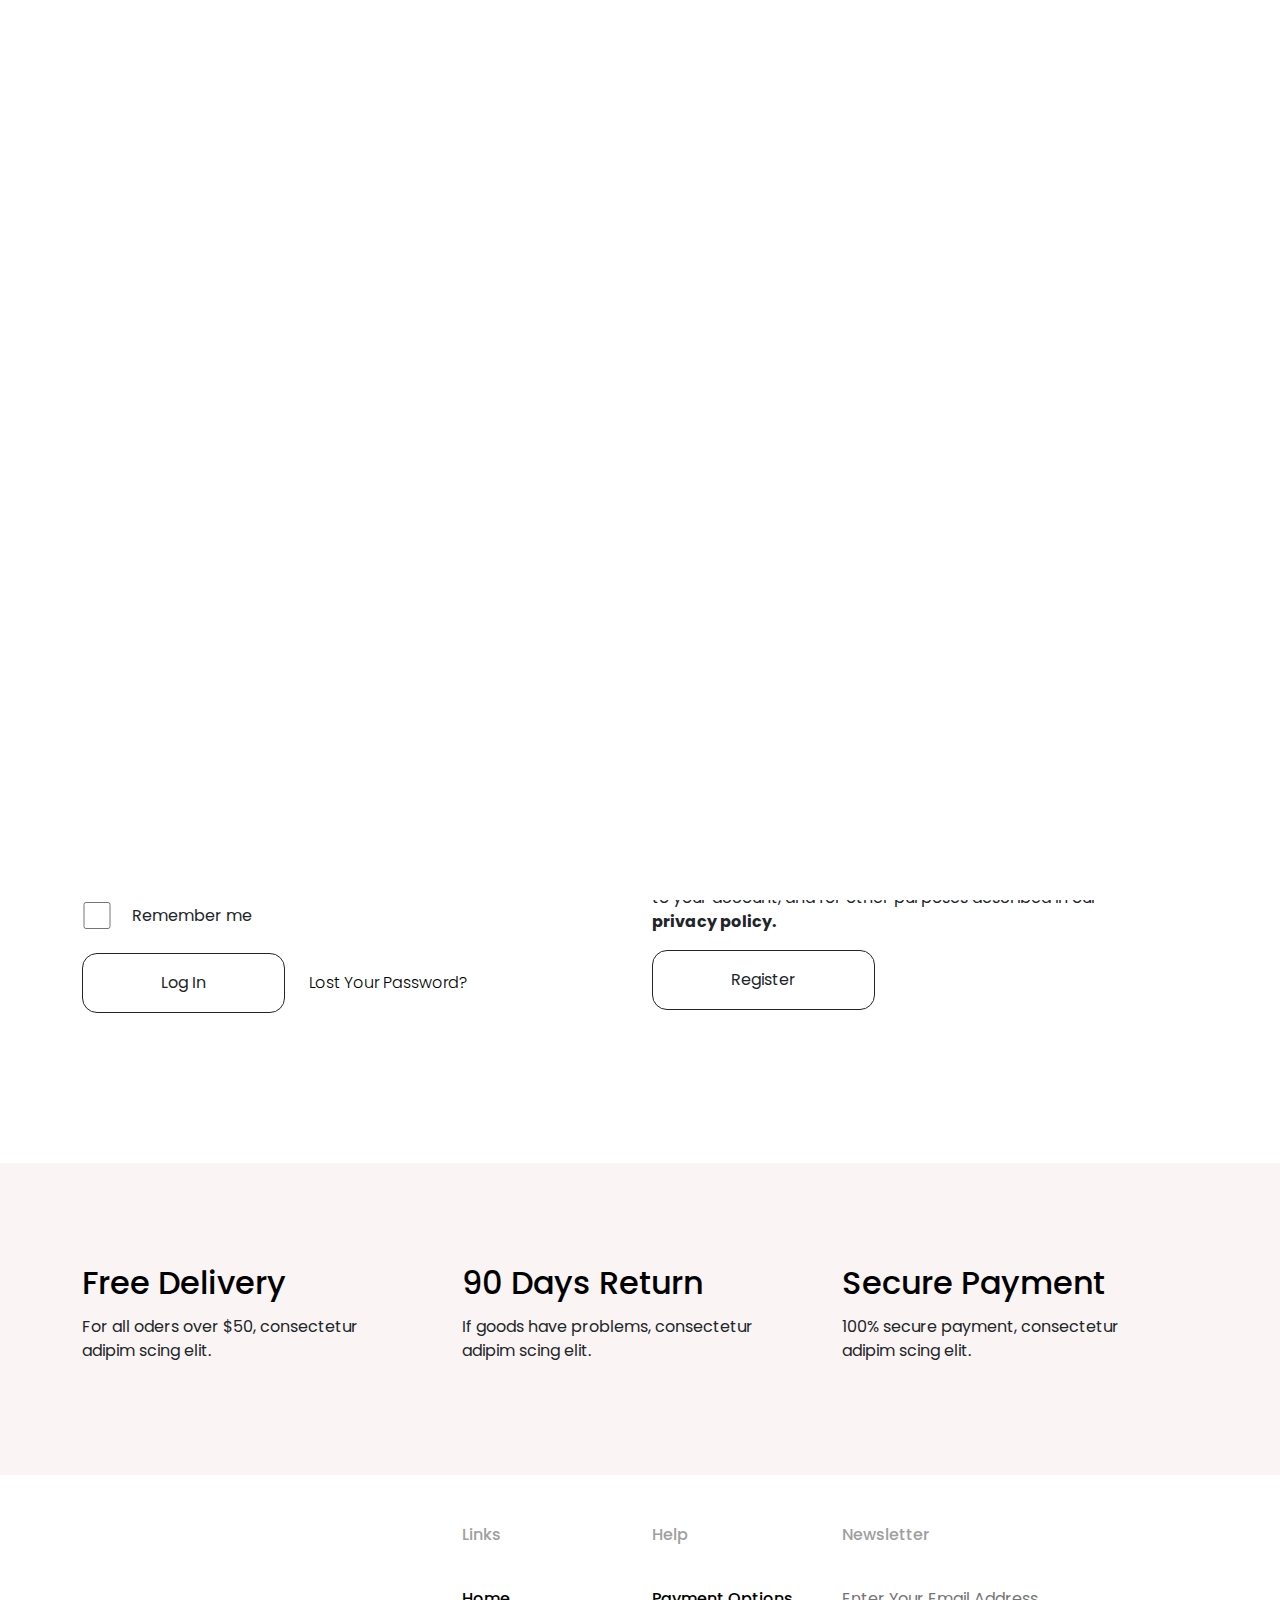
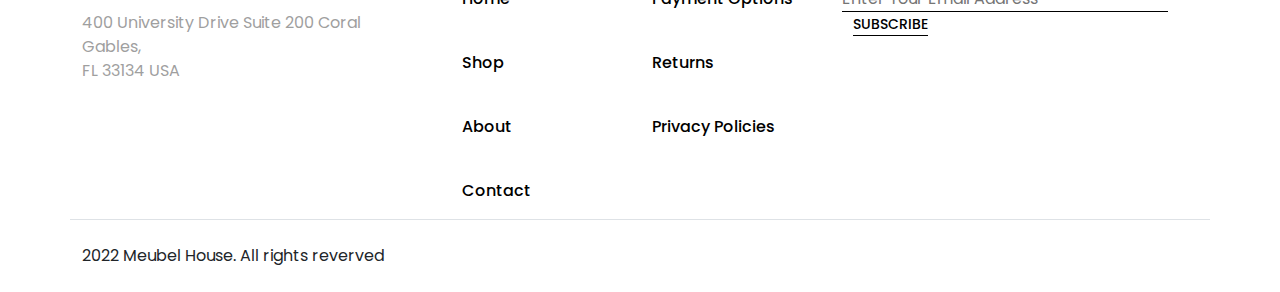
==== commit b816104b: "account edit" ====
--- a/account.html
+++ b/account.html
@@ -13,77 +13,83 @@
     <div class="loader_bg">
       <div class="loader"></div>
     </div>
-    <header class="sticky-top header" id="navbar">
-      <div class="container-sm">
-        <nav
-          id="navbar-example2"
-          class="navbar navbar-expand-lg justify-content-between"
-        >
-          <div class="d-flex align-items-center"></div>
-          <div>
-            <button
-              class="navbar-toggler"
-              type="button"
-              data-bs-toggle="offcanvas"
-              data-bs-target="#offcanvasNavbar"
-              aria-controls="offcanvasNavbar"
-              aria-expanded="false"
-              aria-label="Toggle navigation"
-              data-offset="0"
-            >
-              <span class="navbar-toggler-icon"></span>
-            </button>
-            <div
-              class="offcanvas offcanvas-start d-flex w-75 flex-lg-row align-items-center"
-              tabindex="-1"
-              id="offcanvasNavbar"
-              data-bs-scroll="true"
-              aria-labelledby="offcanvasNavbarLabel"
-            >
-              <div class="offcanvas-header px-sm-5">
-                <div class="d-flex gap-2"></div>
-                <button
-                  type="button"
-                  class="btn-close btn-close-white"
-                  data-bs-dismiss="offcanvas"
-                  aria-label="Close"
-                ></button>
+    <div class="container warning ">
+
+      <div class="offcanvas offcanvas-end" tabindex="-1" id="offcanvasRight" aria-labelledby="offcanvasRightLabel">
+        <div class="offcanvas-header">
+          <h5 class="offcanvas-title" id="offcanvasRightLabel">Shopping Cart</h5>
+
+          <button type="button" class="btn-close" data-bs-dismiss="offcanvas" aria-label="Close"></button>
+
+        </div>
+        <div class="offcanvas-body">
+          <hr>
+          <div class="row align-items-center">
+            <div class="col-6">
+              <img class="w-100" src="./images/sofa.png" alt="sofa">
+            </div>
+            <div class="col-6">
+              <p>Asgaard sofa</p>
+              <p>1 x <span class="text-warning">Rs. 250,000.00</span></p>
+            </div>
+          </div>
+        </div>
+      </div>
+    </div>
+  </div>
+
+  <header class="sticky-top header" id="navbar">
+    <div class="container-sm">
+      <nav id="navbar-example2" class="navbar navbar-expand-lg justify-content-between">
+        <div class="d-flex align-items-center ">
+        </div>
+        <div>
+          <button class="navbar-toggler" type="button" data-bs-toggle="offcanvas" data-bs-target="#offcanvasNavbar"
+            aria-controls="offcanvasNavbar" aria-expanded="false" aria-label="Toggle navigation" data-offset="0">
+            <span class="navbar-toggler-icon"></span>
+          </button>
+          <div class="offcanvas offcanvas-start d-flex w-75 flex-lg-row align-items-center" tabindex="-1"
+            id="offcanvasNavbar" data-bs-scroll="true" aria-labelledby="offcanvasNavbarLabel">
+            <div class="offcanvas-header px-sm-5">
+              <div class="d-flex gap-2">
               </div>
-              <ul class="gap-4 nav nav-pills px-sm-2">
-                <li class="nav__item">
-                  <a
-                    class="nav__link active text-black"
-                    aria-current="page"
-                    href="#home"
-                    >Home</a
-                  >
-                </li>
-
-                <li class="nav__item">
-                  <a class="nav__link text-black" href="#service">Shop</a>
-                </li>
-                <li class="nav__item">
-                  <a class="nav__link text-black" href="#about">About</a>
-                </li>
-                <li class="nav__item">
-                  <a class="nav__link text-black" href="#blog">Contact</a>
-                </li>
-              </ul>
-              <a
-                href="tel:+998995252284"
-                class="btn__call py-3 px-5 text-white d-block d-lg-none mt-4 w-75 d-flex justify-content-center fs-3"
-                >Contact</a
-              >
-            </div>
-          </div>
-          <div class="btn d-none d-lg-block">
-            <a href="tel:+998994545597" class="btn__call py-3 px-5 text-white"
-              >Contact</a
-            >
-          </div>
-        </nav>
-      </div>
-    </header>
+              <button type="button" class="btn-close" data-bs-dismiss="offcanvas" aria-label="Close"></button>
+            </div>
+            <ul class="gap-4 nav nav-pills px-sm-2">
+              <li class="nav__item">
+                <a class="nav__link active  text-black" aria-current="page" href="./index.html">Home</a>
+              </li>
+
+              <li class="nav__item">
+                <a class="nav__link text-black" href="./shop.html">Shop</a>
+              </li>
+              <li class="nav__item">
+                <a class="nav__link text-black" href="./blog.html">About</a>
+              </li>
+              <li class="nav__item">
+                <a class="nav__link text-black" href="./contact.html">Contact</a>
+              </li>
+            </ul>
+          </div>
+        </div>
+        <div class="d-none d-lg-flex gap-5">
+          <div class="link link1">
+            <a href="./account.html"><img class="image" src="./images/link1.png" alt="link"></a>
+          </div>
+          <div class="link link2">
+            <a href="./checkout.html"><img class="image" src="./images/link2.png" alt="link"></a>
+          </div>
+          <div class="link link3">
+            <a href="#" data-bs-toggle="offcanvas" data-bs-target="#offcanvasRight" aria-controls="offcanvasRight"><img
+                class="image" src="./images/link3.png" alt="link"></a>
+          </div>
+          <div class="link link4">
+            <a href="./card.html"><img class="image" src="./images/link4.png" alt="link"></a>
+          </div>
+        </div>
+      </nav>
+    </div>
+  </header>
     <main>
       <section class="hero">
         <div class="container">
@@ -243,7 +249,7 @@
             <a href="shop.html">
               <p class="footer_text_third pt-4">Shop</p>
             </a>
-            <a href="#">
+            <a href="blog.html">
               <p class="footer_text_third pt-4">About</p>
             </a>
             <a href="contact.html">
@@ -279,6 +285,11 @@
         <p class="pb-2">2022 Meubel House. All rights reverved</p>
       </div>
     </footer>
+    <div id="top">
+      <a href="#">
+        <img src="./images/blog-images/arrow-up.svg" alt="up" class="up" />
+      </a>
+    </div>
     <script src="./js/bootstrap.bundle.min.js"></script>
     <script src="https://cdnjs.cloudflare.com/ajax/libs/jquery/3.4.1/jquery.min.js"></script>
     <script>
@@ -291,5 +302,18 @@
       integrity="sha384-OERcA2EqjJCMA+/3y+gxIOqMEjwtxJY7qPCqsdltbNJuaOe923+mo//f6V8Qbsw3"
       crossorigin="anonymous"
     ></script>
+    <script>
+      window.onscroll = function () {
+        scrollFunction();
+      };
+  
+      function scrollFunction() {
+        if (document.documentElement.scrollTop > 100) {
+          document.getElementById("navbar").classList.add("navbar-shrink");
+        } else {
+          document.getElementById("navbar").classList.remove("navbar-shrink");
+        }
+      }
+    </script>
   </body>
 </html>
--- a/css/account.css
+++ b/css/account.css
@@ -1,3 +1,530 @@
+@import url("https://fonts.googleapis.com/css2?family=Inter:wght@400;500;600;700&family=Poppins:wght@300;400;500&family=Schoolbell&display=swap");
+@import url("https://fonts.googleapis.com/css2?family=Poppins:wght@300;400;500;600;700&display=swap");
+.btn1 {
+  display: inline-block;
+  font-size: 20px;
+  border-bottom: 2px solid black;
+  transition: 1s;
+  max-width: 120px;
+}
+
+.loader_bg {
+  position: fixed;
+  z-index: 999999;
+  background-color: #FFFFFF;
+  width: 100%;
+  height: 100%;
+}
+
+.loader {
+  border: 0 solid transparent;
+  border-radius: 50%;
+  width: 150px;
+  height: 150px;
+  position: absolute;
+  top: calc(50vh - 75px);
+  left: calc(50vw - 75px);
+}
+
+.loader::before,
+.loader::after {
+  content: "";
+  border: 1em solid;
+  border-radius: 50%;
+  width: inherit;
+  height: inherit;
+  position: absolute;
+  top: 0;
+  left: 0;
+  -webkit-animation: loader 2s linear infinite;
+          animation: loader 2s linear infinite;
+  opacity: 0;
+}
+
+.loader::before {
+  -webkit-animation-delay: 0.5s;
+          animation-delay: 0.5s;
+}
+
+@-webkit-keyframes loader {
+  0% {
+    transform: scale(0);
+    opacity: 0;
+    border-color: rgb(225, 255, 0);
+  }
+  50% {
+    opacity: 1;
+    border-color: rgb(255, 113, 47);
+  }
+  100% {
+    transform: scale(1);
+    opacity: 0;
+    border-color: rgb(255, 170, 0);
+  }
+}
+
+@keyframes loader {
+  0% {
+    transform: scale(0);
+    opacity: 0;
+    border-color: rgb(225, 255, 0);
+  }
+  50% {
+    opacity: 1;
+    border-color: rgb(255, 113, 47);
+  }
+  100% {
+    transform: scale(1);
+    opacity: 0;
+    border-color: rgb(255, 170, 0);
+  }
+}
+* {
+  margin: 0;
+  padding: 0;
+  box-sizing: border-box;
+  font-family: "Poppins", sans-serif;
+  scroll-behavior: smooth;
+}
+
+.container-sm {
+  max-width: 1200px !important;
+}
+@media screen and (min-width: 500px) {
+  .container-sm {
+    padding: 0 25px;
+  }
+}
+
+a {
+  text-decoration: none !important;
+}
+
+.footer_text_first {
+  font-weight: 400;
+  font-size: 16px;
+  line-height: 24px;
+  color: #9F9F9F;
+}
+
+.footer_text_second {
+  font-weight: 500;
+  font-size: 16px;
+  line-height: 24px;
+  color: #9F9F9F;
+}
+
+.footer_text_third {
+  font-weight: 500;
+  font-size: 16px;
+  line-height: 24px;
+  color: #000000;
+  transition: 0.5s;
+}
+.footer_text_third:hover {
+  color: #9F9F9F;
+}
+
+.footer_form_input_email {
+  border: none;
+  border-bottom: 1px solid #000000;
+  padding-right: 10px;
+}
+.footer_form_input_email:focus {
+  outline: none;
+  box-shadow: none;
+  border: none;
+}
+
+.footer_form_button_subscribe {
+  font-weight: 500;
+  font-size: 14px;
+  line-height: 21px;
+  color: #000000;
+  border: none;
+  background-color: transparent;
+  margin-left: 11px;
+  border-bottom: 1px solid #000000;
+  transition: 0.5s;
+}
+.footer_form_button_subscribe:hover {
+  color: #9F9F9F;
+}
+
+@media screen and (max-width: 330px) {
+  .footer_form_button_subscribe {
+    margin-left: 0 !important;
+  }
+}
+@media screen and (max-width: 768px) {
+  .footer_form {
+    padding-bottom: 40px !important;
+  }
+}
+@media screen and (max-width: 768px) {
+  .footer__innner {
+    padding-top: 50px;
+  }
+}
+@media screen and (max-width: 458px) {
+  .footer_form_button_subscribe {
+    padding-top: 15px;
+  }
+}
+.btn-close:focus,
+.navbar-toggler:focus {
+  outline: none !important;
+  box-shadow: none !important;
+  border: none !important;
+}
+
+header {
+  background: #FBEBB5 !important;
+  padding: 1rem 0;
+  transition: 0.5s;
+}
+header #offcanvasNavbar {
+  background-color: #FBEBB5 !important;
+}
+@media screen and (max-width: 990.999px) {
+  header #offcanvasNavbar .offcanvas-header {
+    display: flex;
+    justify-content: space-between;
+    width: 100%;
+  }
+}
+@media screen and (max-width: 610px) {
+  header #offcanvasNavbar ul {
+    display: flex;
+    flex-direction: column;
+  }
+}
+header .nav__link {
+  transition: 0.5s;
+  padding: 15px 25px;
+}
+header .nav__link:hover {
+  color: white !important;
+}
+@media screen and (max-width: 990.999px) {
+  header .nav__link {
+    font-size: 21px;
+  }
+}
+header .active {
+  background: #fce18b !important;
+  color: whitesmoke !important;
+}
+header .image:hover {
+  transition: 0.5s;
+  filter: invert(86%) sepia(37%) saturate(3987%) hue-rotate(353deg) brightness(93%) contrast(93%);
+}
+
+.navbar-shrink {
+  box-shadow: 0 0 5px #ffc400;
+  padding: 5px !important;
+}
+
+.loader_bg {
+  position: fixed;
+  z-index: 999999;
+  background-color: #FFFFFF;
+  width: 100%;
+  height: 100%;
+}
+
+.loader {
+  border: 0 solid transparent;
+  border-radius: 50%;
+  width: 150px;
+  height: 150px;
+  position: absolute;
+  top: calc(50vh - 75px);
+  left: calc(50vw - 75px);
+}
+
+.loader::before,
+.loader::after {
+  content: "";
+  border: 1em solid;
+  border-radius: 50%;
+  width: inherit;
+  height: inherit;
+  position: absolute;
+  top: 0;
+  left: 0;
+  -webkit-animation: loader 2s linear infinite;
+          animation: loader 2s linear infinite;
+  opacity: 0;
+}
+
+.loader::before {
+  -webkit-animation-delay: 0.5s;
+          animation-delay: 0.5s;
+}
+
+@keyframes loader {
+  0% {
+    transform: scale(0);
+    opacity: 0;
+    border-color: rgb(225, 255, 0);
+  }
+  50% {
+    opacity: 1;
+    border-color: rgb(255, 113, 47);
+  }
+  100% {
+    transform: scale(1);
+    opacity: 0;
+    border-color: rgb(255, 170, 0);
+  }
+}
+#top {
+  width: 50px;
+  height: 50px;
+  background-color: white;
+  border-radius: 50%;
+  padding: 13px;
+  bottom: 60px;
+  position: fixed;
+  right: 50px;
+  background-color: rgb(251, 235, 181);
+  z-index: 200000;
+}
+
+#hero {
+  background-image: url("../../images/background-hero.png");
+  padding-top: 61px;
+  padding-bottom: 97px;
+  background-repeat: no-repeat;
+  background-size: cover;
+}
+#hero h1 {
+  font-family: "Poppins";
+  font-style: normal;
+  font-weight: 500;
+  font-size: 48px;
+  line-height: 72px;
+  color: #000000;
+}
+#hero .next-page {
+  font-family: "Poppins";
+  font-style: normal;
+  font-weight: 300;
+  font-size: 16px;
+  line-height: 24px;
+  color: #000000;
+}
+#hero .next-page:hover {
+  font-weight: 500;
+}
+
+#ability {
+  padding-top: 106px;
+}
+#ability .information {
+  margin-top: 20px;
+}
+#ability .information p {
+  font-family: "Poppins";
+  font-style: normal;
+  font-weight: 400;
+  font-size: 16px;
+  line-height: 24px;
+  color: #9F9F9F;
+  margin-left: 5px;
+}
+#ability .information img {
+  margin-left: 30px;
+}
+#ability .card-2 {
+  margin-top: -350px;
+}
+#ability .card {
+  border: none !important;
+  margin-bottom: 54px;
+  width: 70% !important;
+}
+#ability .card .card-title {
+  font-family: "Poppins";
+  font-style: normal;
+  font-weight: 500;
+  font-size: 2rem;
+  line-height: 45px;
+  color: #000000;
+  margin-top: 10px;
+}
+#ability .card .card-text {
+  font-family: "Poppins";
+  font-style: normal;
+  font-weight: 400;
+  font-size: 15px;
+  line-height: 150%;
+  color: #9F9F9F;
+  margin-top: 15px;
+}
+#ability .card a {
+  font-family: "Poppins";
+  font-style: normal;
+  font-weight: 400;
+  font-size: 16px;
+  line-height: 24px;
+  color: #9F9F9F;
+  margin-top: 20px;
+  display: inline-block;
+}
+#ability .card a:hover {
+  color: #000000;
+}
+#ability .pagination .page-link {
+  font-family: "Poppins";
+  font-style: normal;
+  font-weight: 400;
+  font-size: 20px;
+  line-height: 30px;
+  background-color: rgb(255, 249, 229);
+  color: #000000;
+  padding: 15px 26px !important;
+  border: none;
+  border-radius: 10px;
+}
+#ability .pagination .page-link:hover {
+  background-color: rgb(251, 235, 181);
+}
+#ability .right-side input {
+  width: 311px;
+  height: 58px;
+  background: #FFFFFF;
+  border: 1px solid #9F9F9F;
+  border-radius: 10px;
+  outline: none;
+  padding: 10px;
+  background-image: url("../../images/blog-images/search-icon.png");
+  background-repeat: no-repeat;
+  background-position: 95%;
+}
+#ability .right-side .category {
+  padding: 43px 20px 0 20px;
+}
+#ability .right-side .category h3 {
+  font-family: "Poppins";
+  font-style: normal;
+  font-weight: 500;
+  font-size: 24px;
+  line-height: 36px;
+  color: #000000;
+}
+#ability .right-side .category-name {
+  font-family: "Poppins";
+  font-style: normal;
+  font-weight: 400;
+  font-size: 16px;
+  line-height: 24px;
+  color: #9F9F9F;
+  margin-top: 30px;
+  display: inline-block;
+}
+#ability .right-side .category .number {
+  font-family: "Poppins";
+  font-style: normal;
+  font-weight: 400;
+  font-size: 16px;
+  line-height: 24px;
+  color: #9F9F9F;
+  float: right;
+  margin-top: 30px;
+}
+#ability .right-side .posts {
+  padding-left: 20px;
+  margin-top: 170px;
+}
+#ability .right-side .posts h3 {
+  font-family: "Poppins";
+  font-style: normal;
+  font-weight: 500;
+  font-size: 24px;
+  line-height: 36px;
+  color: #000000;
+  margin-bottom: 30px;
+}
+#ability .right-side .posts .post {
+  position: relative;
+  margin-top: 40px;
+}
+#ability .right-side .posts .post-heading {
+  font-family: "Poppins";
+  font-style: normal;
+  font-weight: 400;
+  font-size: 14px;
+  line-height: 21px;
+  display: inline-block;
+  color: #000000;
+  vertical-align: baseline;
+  margin-left: 7px;
+}
+#ability .right-side .posts .post .date {
+  font-family: "Poppins";
+  font-style: normal;
+  font-weight: 400;
+  font-size: 12px;
+  line-height: 18px;
+  color: #9F9F9F;
+  position: absolute;
+  top: 55px;
+  left: 92px;
+}
+
+#services {
+  background-color: #FAF4F4;
+  padding: 96px 0 50px 0;
+}
+#services .dad-box .box {
+  margin-bottom: 40px;
+}
+#services .dad-box .box h3 {
+  font-family: "Poppins";
+  font-style: normal;
+  font-weight: 500;
+  font-size: 32px;
+  line-height: 48px;
+  color: #000000;
+}
+#services .dad-box .box p {
+  font-family: "Poppins";
+  font-style: normal;
+  font-weight: 400;
+  font-size: 17px;
+  line-height: 30px;
+  color: #9F9F9F;
+}
+
+@media screen and (max-width: 1200px) {
+  .card-2 {
+    margin-top: 0px !important;
+  }
+  #ability .right-side {
+    display: none !important;
+  }
+  #ability .card {
+    width: 100% !important;
+  }
+}
+@media screen and (max-width: 990px) {
+  #services .dad-box .box p,
+#services .dad-box .box h3 {
+    text-align: center !important;
+  }
+}
+@media screen and (max-width: 576px) {
+  .card-body {
+    padding: 0 5px !important;
+  }
+}
+@media screen and (max-width: 400px) {
+  .information p {
+    font-size: 13px !important;
+  }
+}
 .hero {
   background-image: url("../images/background-hero.png");
   height: 316px;
--- a/css/main.css
+++ b/css/main.css
@@ -303,4 +303,7 @@
   bottom: 30px;
   pointer-events: auto;
   opacity: 1;
+}
+.top_up:hover {
+  background-color: red;
 }/*# sourceMappingURL=main.css.map */